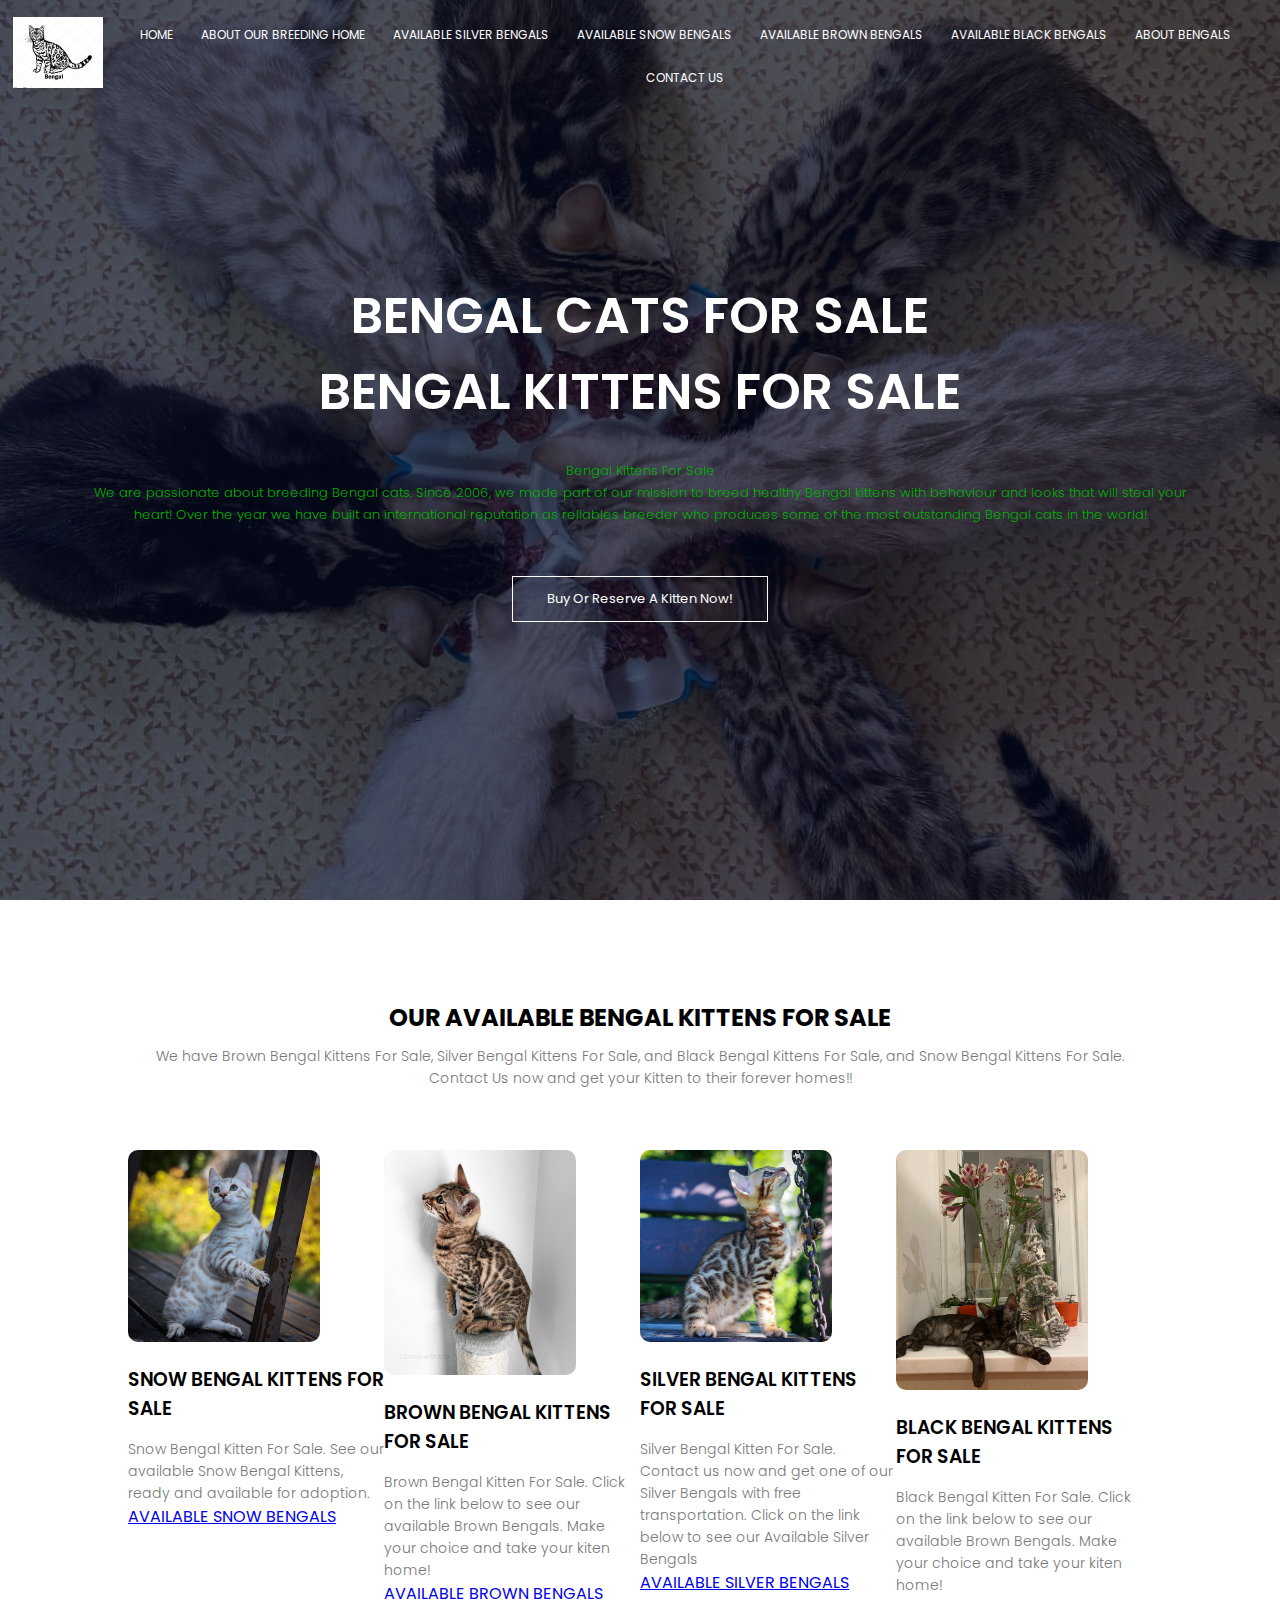
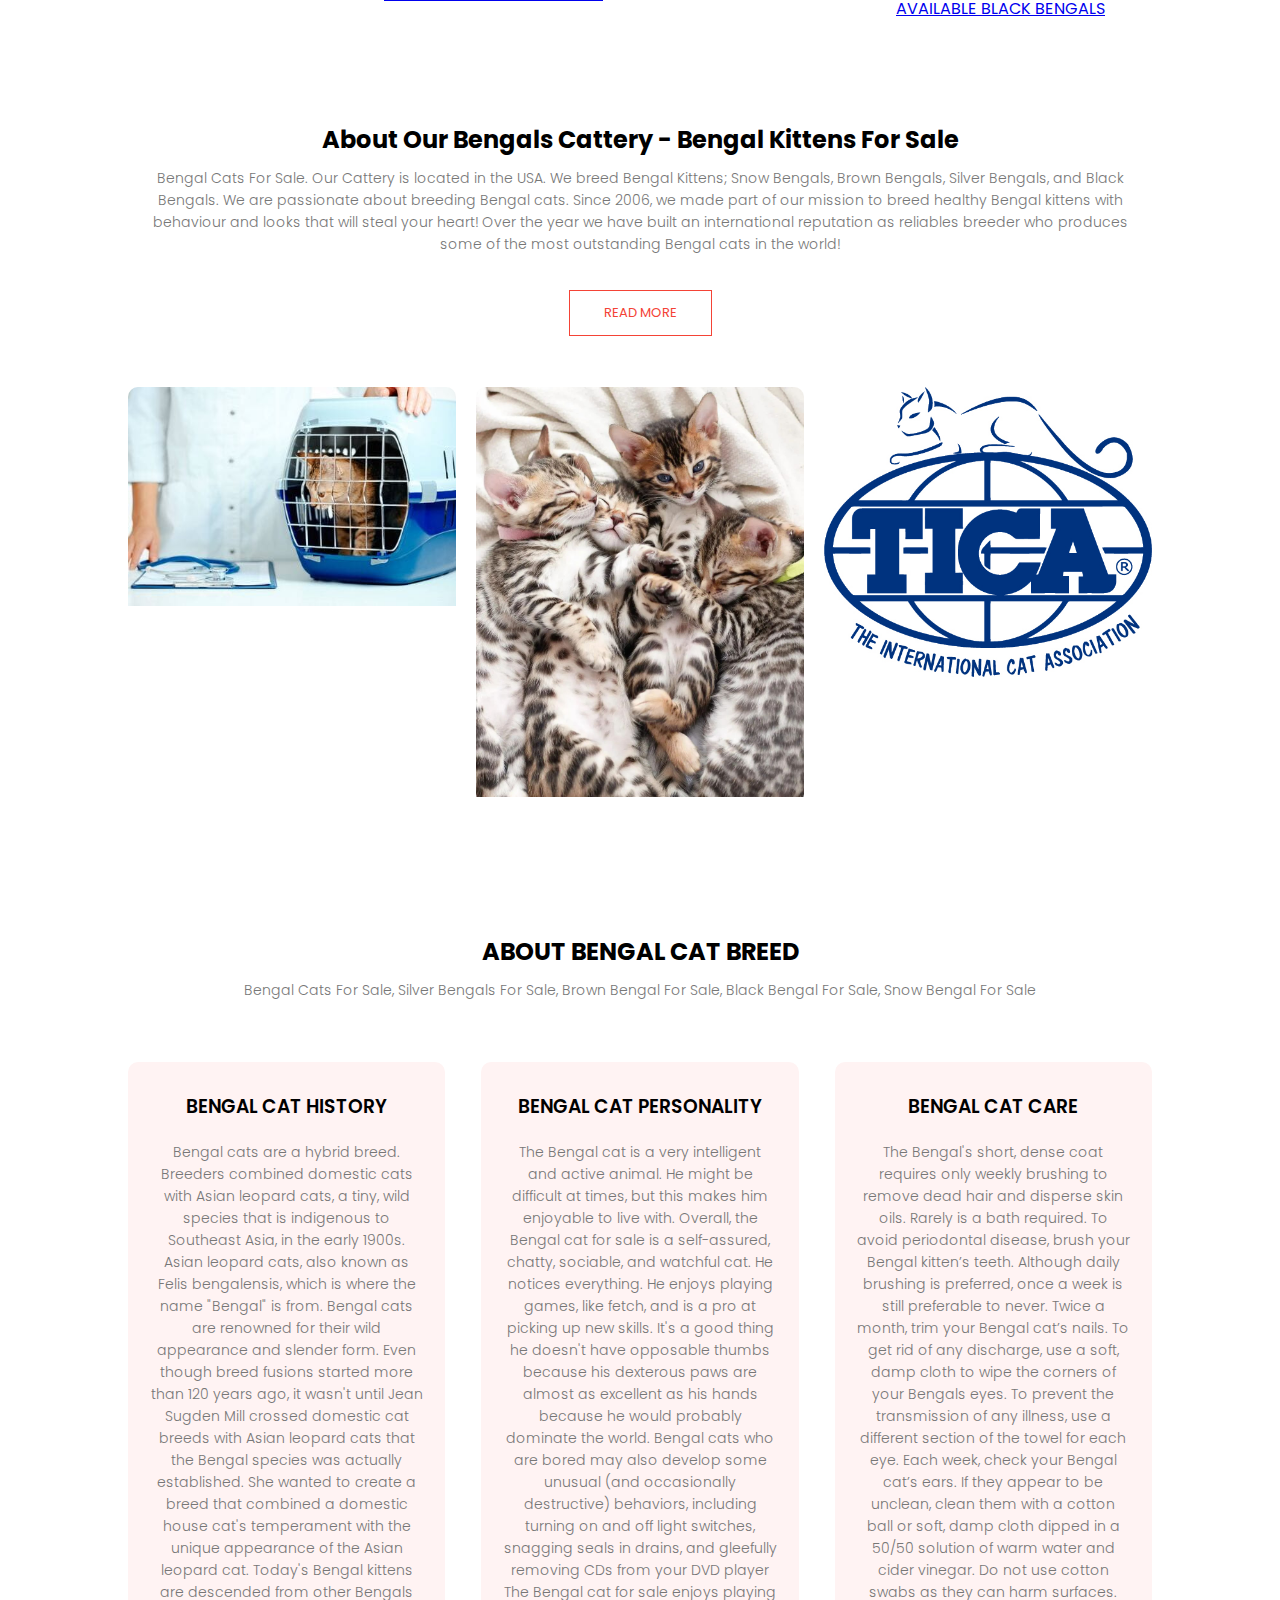
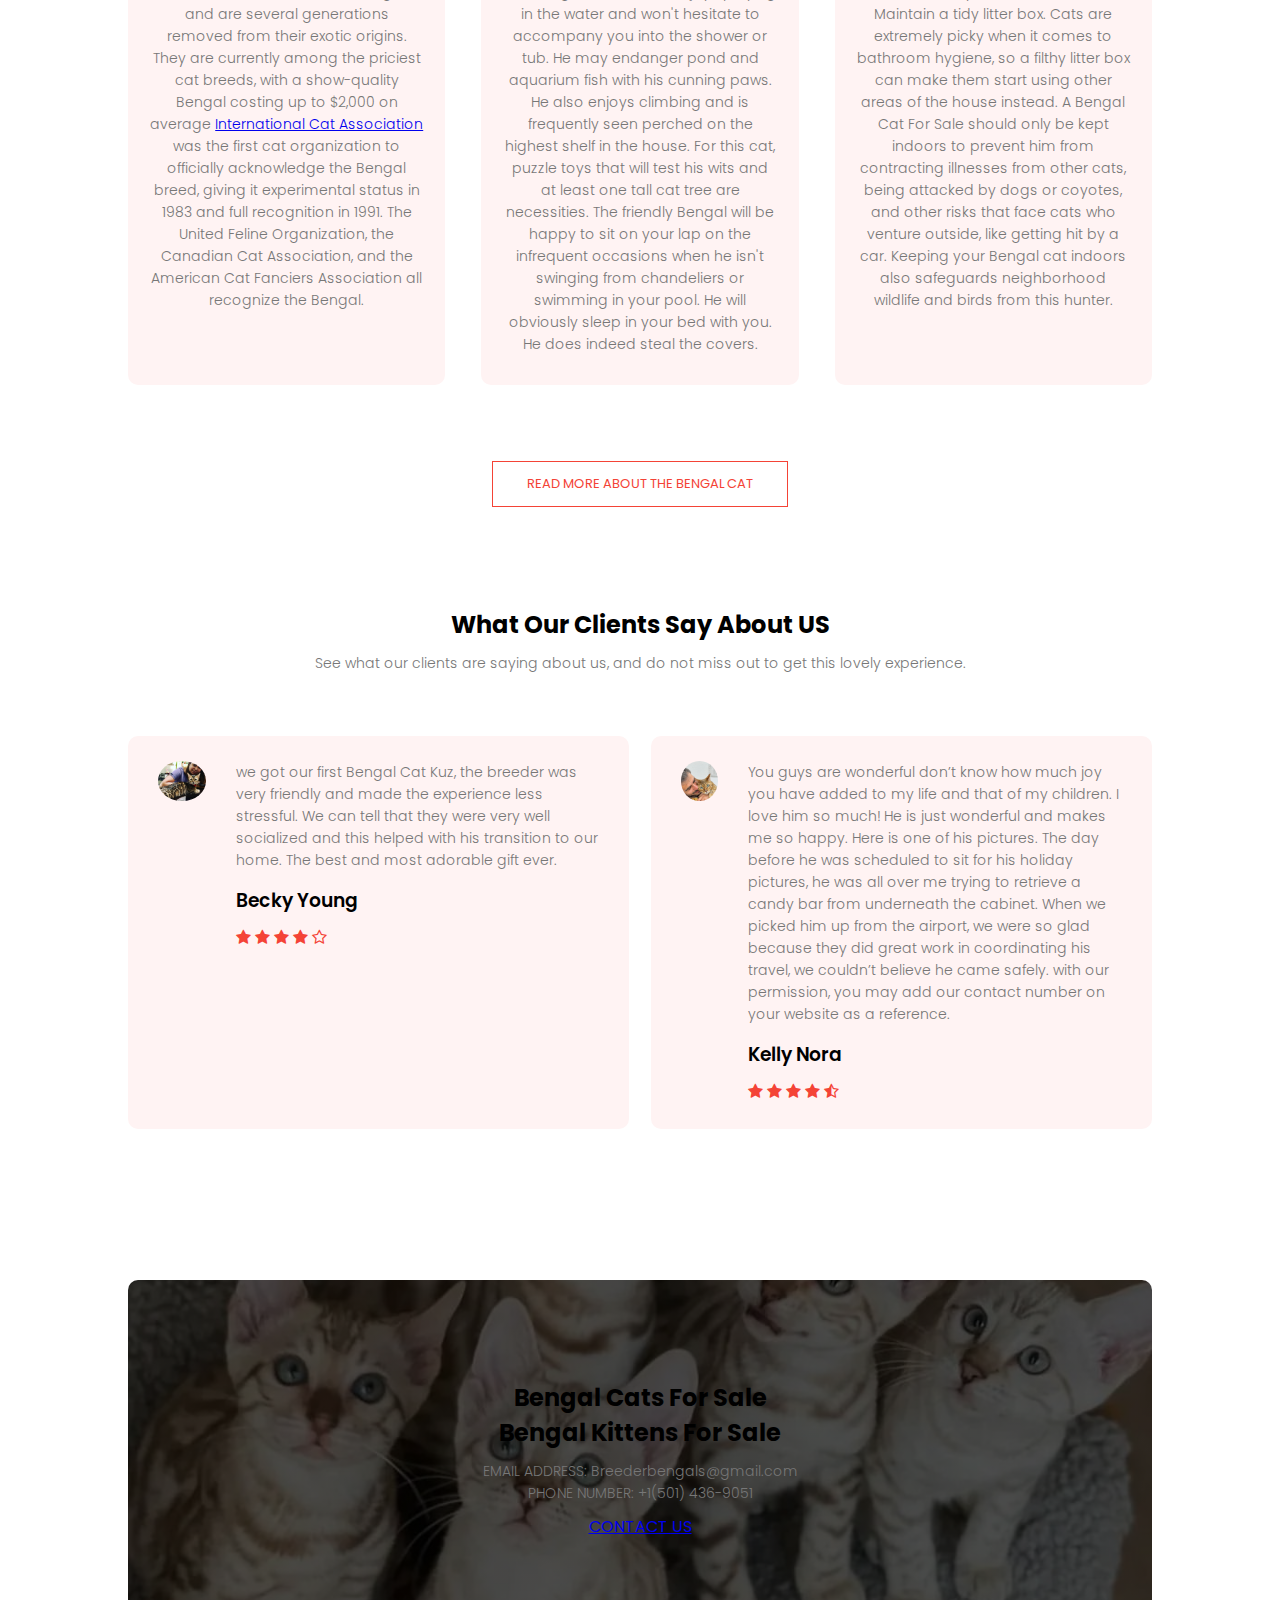
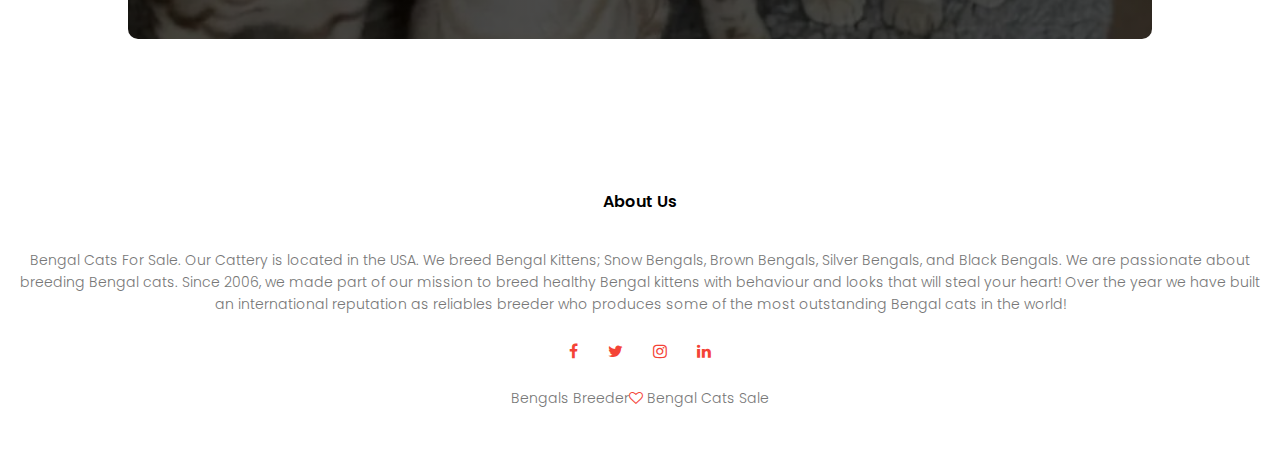
==== index.html @ 29f2df43 "Add files via upload" ====
<!DOCTYPE html>
<html lang="en">
<head>
<meta name="viewport" content="width=device-width, initial-scale=1.0">
<title>Bengal Cats For Sale</title>
<meta name="description" content="We breed different types of Bengal cats and we also give them out for adoption too. We are a licensed cattery of TICA, CFA, and BENGAL CAT ASSOCIATION(BCA).">
<meta name="Keywords" content="bengals, bengal cat, bengal cats, bay of bengal, bengal cat for sale, bengal cat price, bengal kittens for sale, bengal cats for sale, bengal kitten, snow bengal cat, bengal cat size, white bengal tiger, silver bengal cat, bengal tigers, bengal house cat, rose bengal, snow bengal, white bengal cat, bengal cat cats, bengal cat hypoallergenic cats, are bengal cats good house pets, bengal tabby mix bengal cats, bengal cats for sale, are bengal cats good house pets, are bengal cats hypoallergenic, bengal cats for adoption, bengal cats for sale near me, how much are bengal cats, how big do bengal cats get, bengal cats for sale in ohio, full grown bengal cats, buy bengal cats, buying bengal cats, bengal cats for sale mn, bengal cats as pets, bengal cats for sale in florida, pictures of bengal cats, bengal cats for sale in texas, bengal cats for sale in pa, bengal cats for sale in michigan, do bengal cats shed, bengal cats for sale indiana, blue bengal cats, bengal cats for sale ny, how long do bengal cats live, how much do bengal cats cost, mini bengal cats, bengal cats for sale in iowa, bengal cats near me, prices of bengal cats, bengal cats for sale in ga, bengal cats for sale wi, images of bengal cats, bengal cats for sale in ky, bengal cats for sale in missouri, bengal cats for sale in va, domestic bengal cats, bengal cats price, types of bengal cats, snow bengal cats, bengal cats for sale in tn, price of bengal cats, bengal cats size, bengal cats for sale in illinois, half bengal cats, bengal cats for sale california, charcoal bengal cats, show me pictures of bengal cats, bengal cats for adoption in texas, bengal cats for adoption near me, bengal cats for sale nj,bengal cats for sale in ct, bengal cats for sale ma, are bengal cats good pets, bengal cats for sale in oklahoma, purebred bengal cats, male bengal cats, bengal cats personality, bengal cats for sale oregon, snow leopard bengal cats, about bengal cats, names for bengal cats, pics of bengal cats, hypoallergenic bengal cats, what do bengal cats eat, why do bengal cats bite, how big are bengal cats, are bengal cats mean, bengal cats images, teacup bengal cats, bengal cats hypoallergenic, bengal cats for sale wisconsin, bengal cats for sale arizona, bengal cats for sale in louisiana, bengal cats for sale san diego,
bengal cats for sale pa, bengal cats and dogs, bengal cats and allergies, bengal cats for sale in md, best toys for bengal cats, bengal cats for sale in arkansas, where do bengal cats come from, bengal cats for sale alabama, how much do bengal cats weigh, snow lynx bengal cats, photos of bengal cats, domesticated bengal cats for sale, bengal cats for sale in sc, how expensive are bengal cats, bengal cats for sale ohio, wild bengal cats, where are bengal cats from, toys for bengal cats, dallas bengal cats, when do bengal cats stop growing, marble bengal cats for sale, part bengal cats, exotic bengal cats, rescue bengal cats, miniature bengal cats, rescued bengal cats,bengal cats for sale seattle, bengal cats cost, pet bengal cats, bengal cats for sale in nc, youtube bengal cats, you tube bengal cats, are bengal cats legal, bengal cats for sale colorado, bengal cats for sale in maryland, baby bengal cats, do bengal cats like water, are bengal cats affectionate, bengal cats for sale illinois, lifespan of bengal cats, snow marble bengal cats, bengal cats' images, golden bengal cats, best food for bengal cats, do bengal cats get along with other cats, bengal cats for sale nh, bengal cats with dogs, do bengal cats make good pets, what to feed bengal cats, hypoallergenic bengal cats for sale, are bengal cats dangerous, size of bengal cats, black bengal cats, rosetted bengal cats, are bengal cats aggressive, snow bengal cats for sale, bengal cats 101, breeding bengal cats, bengal cats for sale in nebraska, what are bengal cats mixed with, bengal cats rochester ny, huge bengal cats, best dry food for bengal cats, bengal cats chicago, how to breed bengal cats, bengal cats for sale in nj, what are bengal cats, cheap bengal cats for sale, bengal cats for sale washington state, sbt bengal cats, information on bengal cats, bengal cats full grown, do bengal cats get along with dogs, big bengal cats, san diego bengal cats, hybrid bengal cats,silver bengal cats, bengal cats for sale florida, bengal cats for sale indianapolis, 
silver spotted bengal cats, bengal cats for sale buffalo ny, bengal cats for sale pittsburgh pa, adult bengal cats, how much are bengal cats for sale, bengal cats for sale in chicago illinois, grey bengal cats, different types of bengal cats, what to know about bengal cats, how to train bengal cats, free bengal cats, snowy bengal cats, prices for bengal cats, traits of bengal cats, funny bengal cats, all about bengal cats, pictures of bengal cats and kittens, bengal cats for sale in san antonio, f1 bengal cats, gold bengal cats, reddit bengal cats, snow spotted bengal cats, bengal cats for sale texas, retired bengal cats for sale, colours of bengal cats, bengal cats colorado springs, bengal cats for sale in kentucky, bengal cats for sale in maine, bengal cats portland, silver bengal cats for sale, colors of bengal cats, bengal cats for sale in ri, american bengal cats, bengal cats and kittens, snow white bengal cats, craigslist bengal cats for sale, how big do bengal cats get in inches, how big can bengal cats get, domestic bengal cats for sale, bengal cats for sale in minnesota, what are bengal cats like, bengal cats and kittens for sale, bengal cats houston, things to know about bengal cats, are bengal cats legal in california, white bengal cats, cheap bengal cats bengal kitten, silver bengal kitten for sale, bengal kitten price, siamese bengal kitten, snow bengal kitten, white bengal kitten, white bengal kitten for sale, bengal kitten for sale, buy bengal kitten, silver bengal kitten, adopt a bengal kitten, bengal kitten breeders, marble bengal kitten, bengal kitten rescue, bengal kitten prices, baby bengal kitten, bengal kitten adoption, grey bengal kitten, bengal kitten names, how much is a bengal kitten, cheap bengal kitten, snow bengal kitten price, snow bengal kitten prices, orange bengal kitten, cute bengal kitten, domestic bengal kitten, bengal kitten cost, blue bengal kitten, where to get a bengal kitten, bengal kitten personality, melanistic bengal kitten, what is a bengal kitten, purebred bengal kitten, half bengal kitten, snow leopard bengal kitten, rescue bengal kitten, raising a bengal kitten, buying a bengal kitten, adopt bengal kitten, bengal kitten care, snow bengal kitten for sale, where can i get a bengal kitten, baby bengal kitten for sale, bengal kitten temperament, female bengal kitten, buy a bengal kitten, snow lynx bengal kitten, where can i buy a bengal kitten, bengal kitten prices usa, bengal kitten behavior,snow spotted bengal kitten, f1 bengal kitten for sale, bengal kitten for sale near me, male bengal kitten, bengal kitten pictures, how much does a bengal kitten cost, silver spotted bengal kitten, snow mink bengal kitten, bengal kitten food, black bengal kitten, bengal kitten size, seal lynx point bengal kitten, female bengal kitten names, bengal kitten craigslist, bengal kitten buy, bengal kitten for adoption, f3 bengal kitten for sale, the bengal kitten list, miniature bengal kitten, rosetted bengal kitten for sale, 3 month old bengal kitten, snow white bengal kitten, how to take care of a bengal kitten, f3 bengal kitten, black bengal kitten for sale, bengal kitten names female, white snow bengal kitten, female bengal kitten for sale, boy bengal kitten names, exotic bengal kitten, brown spotted bengal kitten, what to look for when buying a bengal kitten, bengal kitten weight chart, where can i find a bengal kitten, adopting a bengal kitten, purchase bengal kitten, snow marble bengal kitten, average price of a bengal kitten, brown bengal kitten, 10 week old bengal kitten, where to buy a bengal kitten, silver bengal kitten price, 4 month old bengal kitten, tiny bengal kitten, my new bengal kitten, bengal kitten info, striped bengal kitten, golden bengal kitten, ginger bengal kitten, blue eyed bengal kitten">
<meta name="author" content="">
<meta name="twitter:card" content="Bengal Kitten, Bengals For Sale, Bengal Kittens For Sale" />
<meta name="twitter:site" content="@russianbluebell" />
<meta name="twitter:creator" content="@russianbluebell" />
<meta property="og:url" content="https://bengalkittensbreeder.com/blog.html" />
<meta property="og:title" content="Bengal, Bengal Cat For Sale, Bengal Kiitens For Sale" />
<meta property="og:description" content="We nurture, hand-raise, and breed Hyacinth Macaw, Spix Macaw, And Black Palm Cockatoo Birds. The same love and respect that we show our chicks and adult adopted birds also extends to our breeding birds. All of our birds are given roomy, spotless habitat, nutrient-rich food, and unceasing love and care from our highly skilled team. Our chicks are hand-reared, which means we spend a lot of time with them during their whole feeding and socialization process, from hatching through weaning and beyond. We make sure that each bird receives enough socialization so that they can succeed as feathered friends." />
<meta property="og:image" content="https://Orientalshorthaircattery.com/images/dp1.jpeg" />
 <meta name="ahrefs-site-verification" content="a6ba1bad15cf3f81911a272e71e80549bcabb0c8a43a5be194d7c94490a5de06">
<link rel="canonical" href="https://bengalkittensbreeder.com/">
 <meta charset="utf-8">

<link rel="shortcut icon" type="image/png" href="images/Favicon.jpeg">
<link rel="stylesheet" href="style.css">
<link href="https://fonts.googleapis.com/css?family=Poppins:100,200,300,400,600,700&display=swap" rel="stylesheet">
<link rel="stylesheet" href="https://stackpath.bootstrapcdn.com/font-awesome/4.7.0/css/font-awesome.min.css"> 
</head>
<body>
    <section class="header">
        
        <nav>
            <a href="index.html"><img src="images/SmallIcon.jpeg" alt="Bengal Kittens For Sale"></a>
            <div class="nav-links" id="navLinks">  
                <i class="fa fa-close" onclick="hideMenu()"></i>
                <ul>
                    <li><a href="index.html">HOME</a></li>
                    <li><a href="about.html">ABOUT OUR BREEDING HOME</a></li>
                    <li><a href="course.html">AVAILABLE SILVER BENGALS</a></li>
                    <li><a href="course -3.html">AVAILABLE SNOW BENGALS</a></li>
                    <li><a href="course -1.html">AVAILABLE BROWN BENGALS</a></li>
                    <li><a href="course -2.html">AVAILABLE BLACK BENGALS</a></li>
                    <li><a href="blog.html">ABOUT BENGALS</a></li>
                    <li><a href="contact.html">CONTACT US</a></li>
                </ul>
            </div>
            <i class="fa fa-bars" onclick="showMenu()"></i>
        </nav>
        
        <div class="text-box">
            <h1>BENGAL CATS FOR SALE <br> BENGAL KITTENS FOR SALE</h1>
            <p>Bengal Kittens For Sale<br>We are passionate about breeding Bengal cats. Since 2006, we made part of our mission to breed healthy Bengal kittens with behaviour and looks that will steal your heart! Over the year we have built an international reputation as reliables breeder who produces some of the most outstanding Bengal cats in the world!</p>
            <a href="contact.html" class="hero-btn">Buy Or Reserve A Kitten Now!</a>
        </div>
    </section>
    
<!---------- Facilities ---------->
    
<section class="facility">
    <h2>OUR AVAILABLE BENGAL KITTENS FOR SALE</h2>
    <p>We have Brown Bengal Kittens For Sale, Silver Bengal Kittens For Sale, and Black Bengal Kittens For Sale, and Snow Bengal Kittens For Sale. Contact Us now and get your Kitten to their forever homes!!</p>
        <div class="row">
            <div class="facility-col">
                <img src="images/Sassy-Snow.jpeg" alt="Snow Bengal Cat For Sale">
                <h3>SNOW BENGAL KITTENS FOR SALE</h3>
                <p>Snow Bengal Kitten For Sale. See our available Snow Bengal Kittens, ready and available for adoption. </p>
                <a href="course.html" "hero-btn">AVAILABLE SNOW BENGALS</a>
            </div>
            <div class="facility-col">
                <img src="images/Erica-Brown.jpeg" alt="Brown Bengal Cat For Sale">
                <h3>BROWN BENGAL KITTENS FOR SALE</h3>
                <p>Brown Bengal Kitten For Sale. Click on the link below to see our available Brown Bengals. Make your choice and take your kiten home!</p>
                <a href="course -1.html" "hero-btn">AVAILABLE BROWN BENGALS</a>
            </div>
            <div class="facility-col">
                <img src="images/Bridget-Silver.jpeg" alt="Silver Bengal Cat For Sale">
                <h3>SILVER BENGAL KITTENS FOR SALE</h3>
                <p>Silver Bengal Kitten For Sale. Contact us now and get one of our Silver Bengals with free transportation. Click on the link below to see our Available Silver Bengals</p>
                <a href="course -2.html" "hero-btn">AVAILABLE SILVER BENGALS</a>
            </div>
            <div class="facility-col">
                <img src="images/Willow-black.jpeg" alt="Black Bengal Cat For Sale">
                <h3>BLACK BENGAL KITTENS FOR SALE</h3>
                <p>Black Bengal Kitten For Sale. Click on the link below to see our available Brown Bengals. Make your choice and take your kiten home!</p>
                <a href="course -1.html" "hero-btn">AVAILABLE BLACK BENGALS</a>
            </div>
        </div>
</section>


    
<!---------- campus ---------->
    
    <section class="campus">
        <h2>About Our Bengals Cattery - Bengal Kittens For Sale</h2>
        <p>Bengal Cats For Sale. Our Cattery is located in the USA. We breed Bengal Kittens; Snow Bengals, Brown Bengals, Silver Bengals, and Black Bengals. We are passionate about breeding Bengal cats. Since 2006, we made part of our mission to breed healthy Bengal kittens with behaviour and looks that will steal your heart! Over the year we have built an international reputation as reliables breeder who produces some of the most outstanding Bengal cats in the world!</p>
        <br> <a href="about.html" class="hero-btn red-btn">READ MORE</a>
        <div class="row">
                <div class="campus-col">
                    <img src="images/transportation.jpeg" alt="Snow Bengal Cat For Sale">
                    <div class="layer">
                        <h3>WE OFFER TRANSPORTAION SERVICES</h3>
                    </div>
                </div>
                <div class="campus-col">
                    <img src="images/DP4.jpeg" alt="Bengal Cat For Sale">
                    <div class="layer">
                        <h3>BENGAL KITTENS FOR SALE!!</h3>
                    </div>
                </div>
                <div class="campus-col">
                    <img src="images/TICA1.jpg" alt="Silver Bengal Cat For Sale">
                    <div class="layer">
                        <h3><A href="https://tica.org/"> WE ARE TICA REGISTERED!</A></h3>
                    </div>
                </div>
                
            </div>
    </section>
    
<!---------- course ----------->
    
<section class="course">
    <h2>ABOUT BENGAL CAT BREED</h2>
    <p>Bengal Cats For Sale, Silver Bengals For Sale, Brown Bengal For Sale, Black Bengal For Sale, Snow Bengal For Sale</p>
    <div class="row">
        <div class="course-col">
            <h3>BENGAL CAT HISTORY</h3>
                <p>Bengal cats are a hybrid breed. Breeders combined domestic cats with Asian leopard cats, a tiny, wild species that is indigenous to Southeast Asia, in the early 1900s. Asian leopard cats, also known as Felis bengalensis, which is where the name "Bengal" is from. Bengal cats are renowned for their wild appearance and slender form. Even though breed fusions started more than 120 years ago, 
                it wasn't until Jean Sugden Mill crossed domestic cat breeds with Asian leopard cats that the Bengal species was actually established. She wanted to create a breed that combined a domestic house cat's temperament with the unique appearance of the Asian leopard cat. Today's Bengal kittens are descended from other Bengals and are several generations removed from their exotic origins. They are currently among the priciest cat breeds, with a show-quality Bengal costing up to $2,000 on average
                <a href="https://tica.org/">International Cat Association</a> was the first cat organization to officially acknowledge the Bengal breed, giving it experimental status in 1983 and full recognition in 1991. The United Feline Organization, the Canadian Cat Association, and the American Cat Fanciers Association all recognize the Bengal.</p>
        </div>
        <div class="course-col">
            <h3>BENGAL CAT PERSONALITY</h3>
            <p>The Bengal cat is a very intelligent and active animal. He might be difficult at times, but this makes him enjoyable to live with. Overall, the Bengal cat for sale is a self-assured, chatty, sociable, and watchful cat. He notices everything. He enjoys playing games, like fetch, and is a pro at picking up new skills. It's a good thing he doesn't have opposable thumbs because his dexterous paws are almost as excellent as his hands because he would probably dominate the world. Bengal cats who are bored may also develop some unusual (and occasionally destructive) behaviors, including turning on and off light switches, snagging seals in drains, and gleefully removing CDs from your DVD player
                The Bengal cat for sale enjoys playing in the water and won't hesitate to accompany you into the shower or tub. He may endanger pond and aquarium fish with his cunning paws. He also enjoys climbing and is frequently seen perched on the highest shelf in the house. For this cat, puzzle toys that will test his wits and at least one tall cat tree are necessities.
The friendly Bengal will be happy to sit on your lap on the infrequent occasions when he isn't swinging from chandeliers or swimming in your pool. He will obviously sleep in your bed with you. He does indeed steal the covers.</p>
        </div>
        <div class="course-col">
            <h3>BENGAL CAT CARE</h3>
            <p>The Bengal's short, dense coat requires only weekly brushing to remove dead hair and disperse skin oils. Rarely is a bath required.
To avoid periodontal disease, brush your Bengal kitten’s teeth. Although daily brushing is preferred, once a week is still preferable to never. Twice a month, trim your Bengal cat’s nails. To get rid of any discharge, use a soft, damp cloth to wipe the corners of your Bengals eyes. To prevent the transmission of any illness, use a different section of the towel for each eye. Each week, check your Bengal cat’s ears. If they appear to be unclean, clean them with a cotton ball or soft, damp cloth dipped in a 50/50 solution of warm water and cider vinegar. Do not use cotton swabs as they can harm surfaces.
Maintain a tidy litter box. Cats are extremely picky when it comes to bathroom hygiene, so a filthy litter box can make them start using other areas of the house instead.
A Bengal Cat For Sale should only be kept indoors to prevent him from contracting illnesses from other cats, being attacked by dogs or coyotes, and other risks that face cats who venture outside, like getting hit by a car. Keeping your Bengal cat indoors also safeguards neighborhood wildlife and birds from this hunter.</p>
        </div>
    </div>
    <br> <a href="blog.html" class="hero-btn red-btn">READ MORE ABOUT THE BENGAL CAT</a>
</section>
    
    
<!---------- testimonials ---------->
    
    <section class="testimonials">
        <h2>What Our Clients Say About US</h2>
        <p>See what our clients are saying about us, and do not miss out to get this lovely experience.</p>
            <div class="row">
                <div class="testimonial-col">
                    <img src="images/testimony.jpeg" alt="Bengal Cats For Sale">
                    <div> 
                        <p>we got our first Bengal Cat Kuz, the breeder was very friendly and made the experience less stressful. We can tell that they were very well socialized and this helped with his transition to our home. The best and most adorable gift ever.</p>
                        <h3>Becky Young</h3>
                        <i class="fa fa-star"></i>
                        <i class="fa fa-star"></i>
                        <i class="fa fa-star"></i>
                        <i class="fa fa-star"></i>
                        <i class="fa fa-star-o"></i>
                    </div>
                </div>
                <div class="testimonial-col">
                    <img src="images/testimony1.jpeg" alt="Bengal Kittens For Sale">
                    <div>
                        <p>You guys are wonderful don’t know how much joy you have added to my life and that of my children. I love him so much! He is just wonderful and makes me so happy. Here is one of his pictures. The day before he was scheduled to sit for his holiday pictures, he was all over me trying to retrieve a candy bar from underneath the cabinet. When we picked him up from the airport, we were so glad because they did great work in coordinating his travel, we couldn’t believe he came safely. with our permission, you may add our contact number on your website as a reference.</p>
                        <h3>Kelly Nora</h3>
                        <i class="fa fa-star"></i>
                        <i class="fa fa-star"></i>
                        <i class="fa fa-star"></i>
                        <i class="fa fa-star"></i>
                        <i class="fa fa-star-half-o"></i>
                    </div>
                </div>
                
            </div>
    </section>
    
<!------ Call To Action ------>

<section class="cta">
    
       <h2>Bengal Cats For Sale<br>Bengal Kittens For Sale</h2>
       <p>EMAIL ADDRESS: Breederbengals@gmail.com <br>PHONE NUMBER: +1(501) 436-9051</p>
        <a href="contact.html" "hero-btn">CONTACT US</a>
    
</section>    
 
<!-------- footer ---------->

<section class="footer">
    <h4>About Us</h4>
    <p>Bengal Cats For Sale. Our Cattery is located in the USA. We breed Bengal Kittens; Snow Bengals, Brown Bengals, Silver Bengals, and Black Bengals. We are passionate about breeding Bengal cats. Since 2006, we made part of our mission to breed healthy Bengal kittens with behaviour and looks that will steal your heart! Over the year we have built an international reputation as reliables breeder who produces some of the most outstanding Bengal cats in the world!</p>
    <div class="icons">
        <i class="fa fa-facebook"></i>
        <i class="fa fa-twitter"></i>
        <i class="fa fa-instagram"></i>
        <i class="fa fa-linkedin"></i>
    </div>
    <p>Bengals Breeder<i class="fa fa-heart-o"></i> Bengal Cats Sale</p>
    </section>
  
  
<!----JavaScript for toggle menu---->
<script>
    var navLinks = document.getElementById("navLinks");

    function showMenu() {
        navLinks.style.right = "0";
    }

    function hideMenu() {
        navLinks.style.right = "-200px";
    }
</script> 
    
</body>
</html>
---- style.css ----
*{
    margin: 0;
    padding: 0;
    font-family: 'Poppins', sans-serif;
}
.header{
    min-height: 100vh;
    width: 100%;
    background-image: linear-gradient(rgba(4,9,30,0.7),rgba(4,9,30,0.7)),url(images/MainDP.jpeg);
    background-position: center;
    background-size: cover;
    position: relative;
    overflow: hidden;
}

nav{
    display: flex;
    padding: 1% 1%;
    justify-content: space-between;
    align-items: center;
}
nav img{
    width: 90px;
}
.nav-links{
    flex: 1;
    text-align: center;
}
.nav-links ul li{
    list-style: none;
    display: inline-block;
    padding: 8px 12px;
    position: relative;
}
.nav-links ul li a{
    color: #fff;
    text-decoration: none;
    font-size: 12px;
}
.nav-links ul li::after{
    content: '';
    width: 0%;
    height: 2px;
    background: #f44336;
    display: block;
    margin: auto;
    transition: .5s;    
}
.nav-links ul li:hover::after{
    width: 100%;
}
nav .fa{
    display: none;
}

.text-box{
    width: 90%;
    color: #fff;
    position: absolute;
    top: 50%;
    left: 50%;
    transform: translate(-50%, -50%);
    text-align: center;
}
.text-box h1{
    font-size: 50px;
}
.text-box p{
    margin: 20px 0 40px;
    font-size: 13px;
    color: rgb(2, 177, 2);
}
.hero-btn {
    display: inline-block;
    text-decoration: none;
    color: #fff;
    border: 1px solid #fff;
    padding: 12px 34px;
    font-size: 13px;
    background: transparent;
    position: relative;
    cursor: pointer;
    transition: 1s;
}

.hero-btn:hover{
    border: 1px solid #f44336;
    background: #f44336;
}


@media(max-width: 700px)
{
   .nav-links ul li
    {
        display: block;
    }
    .nav-links
    {
        position: fixed;
        background: #f44336;
        height: 100vh;
        width: 200px;
        top: 0;
        right: -200px;
        text-align: center;
        z-index: 2;
        transition: 0.5s;
    }
    .nav-links ul{
        padding: 30px;
    }
    nav .fa{
        display: block;
        color: #fff;
        margin: 10px;
        font-size: 22px;
        cursor: pointer; 
    }
    .text-box h1{
        font-size: 20px;
    }
}

/*---------- course --------*/

.course{
    width: 80%;
    margin: auto;
    text-align: center;
    padding-top: 100px;
}
h1{
    font-size: 36px;
    font-weight: 600;
}
p{
    color: #777;
    font-size: 14px;
    font-weight: 300;
    line-height: 22px;
    padding: 10px;
}
.row{
    margin-top: 5%;
    display: flex;
    justify-content: space-between;  
}
  
.course-col{
    flex-basis: 31%;
    background: #fff3f3;
    border-radius: 10px;
    margin-bottom: 5%;
    padding: 20px 12px;
    box-sizing: border-box;
    transition: .5s;
}
h3{
    text-align: center;
    font-weight: 600;
    margin: 10px 0;
}
.course-col:hover{
    box-shadow: 0 0 20px 0px rgba(0, 0, 0, 0.2);
}

@media (max-width:700px){
    .row{
        flex-direction: column;
    }
} 

/*---------------- campus ----------------*/

.campus{
    width: 80%;
    margin: auto;
    text-align: center;
    padding-top: 50px;
}
.campus-col{
    flex-basis: 32%;
    border-radius: 10px;
    margin-bottom: 30px;
    position: relative;
    overflow: hidden;
}
.campus-col img{
    width: 100%;
}

.layer{
    background: transparent;
    height: 100%;
    width: 100%;
    top: 0;
    left: 0;
    position: absolute;
    transition: .5s;
}
.layer:hover{
    background: rgba(226, 0, 0, 0.7);
}
.layer h3{
    width: 100%;
    font-weight: 500;
    color: #fff;
    font-size: 26px;
    bottom: 0;
    left: 50%;
    transform: translateX(-50%);
    position: absolute;
    opacity: 0;
    transition: .5s;
}
.layer:hover h3{
    bottom: 49%;
    opacity: 1;
}

/*-------------- Facilities ----------------*/

.facility{
    width: 80%;
    margin: auto;
    text-align: center;
    padding-top: 100px;
}
.facility-col{
    flex-basis: 31%;
    border-radius: 10px;
    margin-bottom: 5%;
    text-align: left;
}
.facility-col img{
    width: 75%;
    border-radius: 10px;
}
.facility-col p{
    padding: 0;
}
.facility-col h3{
    margin-top: 16px;
    margin-bottom: 15px;
    text-align: left;
}

/*---------------- testimonials ------------------*/

.testimonials{
    width: 80%;
    margin: auto;
    padding-top: 100px;
    text-align: center;
}

.testimonial-col{
    flex-basis: 44%;
    border-radius: 10px;
    margin-bottom: 5%;
    text-align: left;
    background: #fff3f3;
    padding: 25px;
    cursor: pointer;
    display: flex;
}
.testimonial-col img{
    height: 40px;
    margin-left: 5px;
    margin-right: 30px;
    border-radius: 50%;
}
.testimonial-col p{
    padding: 0;
}
.testimonial-col h3{
    margin-top: 15px;
    text-align: left;
}
.testimonial-col .fa{
    color: #f44336;
}

@media(max-width:700px){
    .testimonial-col img{
        margin-left: 0px;
        margin-right: 15px;
    }
}

/*-------- Call To Action ----------*/


.cta{
    margin: 100px auto;
    width: 80%;
    background-image: linear-gradient(rgba(0,0,0,0.7),rgba(0,0,0,0.7)),url(images/DP1.jpeg);
    background-position: center;
    background-size: cover;
    border-radius: 10px;
    text-align: center;
    padding: 100px 0;
}
.cta h1{
    color: #fff;
    margin-bottom: 40px; 
    padding: 0; 
}

@media(max-width:700px){
    .cta h1{
        font-size: 24px;
    }
}

/*--------------Footer---------------*/

.footer{
    width: 100%;
    text-align: center;
    padding: 30px 0;
}
.footer h4{
    margin-bottom: 25px;
    margin-top: 20px;
    font-weight: 600;
}

.icons .fa{
    color: #f44336;
    margin: 0 13px;
    cursor: pointer;
    padding: 18px 0;
}
.fa-heart-o{
    color: #f44336;
}


/*--------------- About Us Page --------------*/


.sub-header{
    height: 50vh;
    width: 100%;
    background-image: linear-gradient(rgba(4,9,30,0.7),rgba(4,9,30,0.7)),url(images/downpd.jpeg);
    background-position: center;
    background-size: cover;
    text-align: center;
    color: #fff;
}
.sub-header h1{
    margin-top: 100px;
}
.about-us{
    width: 80%;
    margin: auto;
    padding-top: 80px;
    padding-bottom: 50px;
}

.about-col{
    flex-basis: 48%;
    padding: 30px 2px;
}
.about-col h1{
    padding-top: 0;
}
.about-col p{
    padding: 15px 0 25px;
}

.hero-btn.red-btn{
    border: 1px solid #f44336;
    background: transparent;
    color: #f44336;
}
.hero-btn.red-btn:hover{
    border: 1px solid #f44336;
    background: #f44336;
    color: #fff;
}
.hero-btn.red-btn::after{
    background: #f44336;
}
.hero-btn.red-btn::before{
    background: #f44336;
}
.content-image{
    flex-basis: 50%;
}
.about-col img{
    width: 100%;
}

/*---------- Blog Page -------------*/

.blog-content{
    width: 80%;
    margin: auto;
    padding: 60px 0;
}
.blog-left{
    flex-basis: 65%;
}
.blog-right{
    flex-basis: 32%;
}
.blog-left img{
    width: 100%;
}
.blog-left h2{
    color: #222;
    font-weight: 600;
    margin: 30px 0;
}
.blog-left p{
    color: #999;
    padding: 0;
}

.blog-right h3{
    background: #f44336;
    color: #fff;
    padding: 7px 0;
    font-size: 16px;
    margin-bottom: 20px;
}
.blog-right div{
    display: flex;
    align-items: center;
    justify-content: space-between;
    color: #555;
    padding: 8px;
    box-sizing: border-box;
}

.comment-box{
    border: 1px solid #ccc;
    margin: 50px 0;
    padding: 10px 20px;
}

.comment-box h3{
    text-align: left;
}
.comment-form input, .comment-form textarea{
    width: 100%;
    padding: 10px;
    margin: 15px 0;
    box-sizing: border-box;
    border: none;
    outline: none;
    background: #f0f0f0;
}
.comment-form button{
    margin: 10px 0;
}


@media (max-width:700px){
    .sub-header h1{
        font-size: 24px;
    }
} 


/*------- Contact Us Page ------------*/

.location{
    width: 80%;
    margin: auto;
    padding: 80px 0;
}
.location iframe{
    width: 100%;
}

.contact-us{
    width: 80%;
    margin: auto;
}
.contact-col{
    flex-basis: 48%;
    margin-bottom: 30px;
}

.contact-col div{
    display: flex;
    align-items: center;
    margin-bottom: 40px;
}

.contact-col div .fa{
    font-size: 28px;
    color: #f44336;
    margin: 10px;
    margin-right: 30px;
}
    
.contact-col div p{
    padding: 0;
}
.contact-col div h5{
    font-size: 20px;
    margin-bottom: 5px;
    color: #555;
    font-weight: 400;
    
}
.contact-col input, .contact-col textarea{
    width: 100%;
    padding: 15px;
    margin-bottom: 17px;
    outline: none;
    border: 1px solid #ccc;
}

.footer-link{
    text-decoration: none;
    color: #777;
}
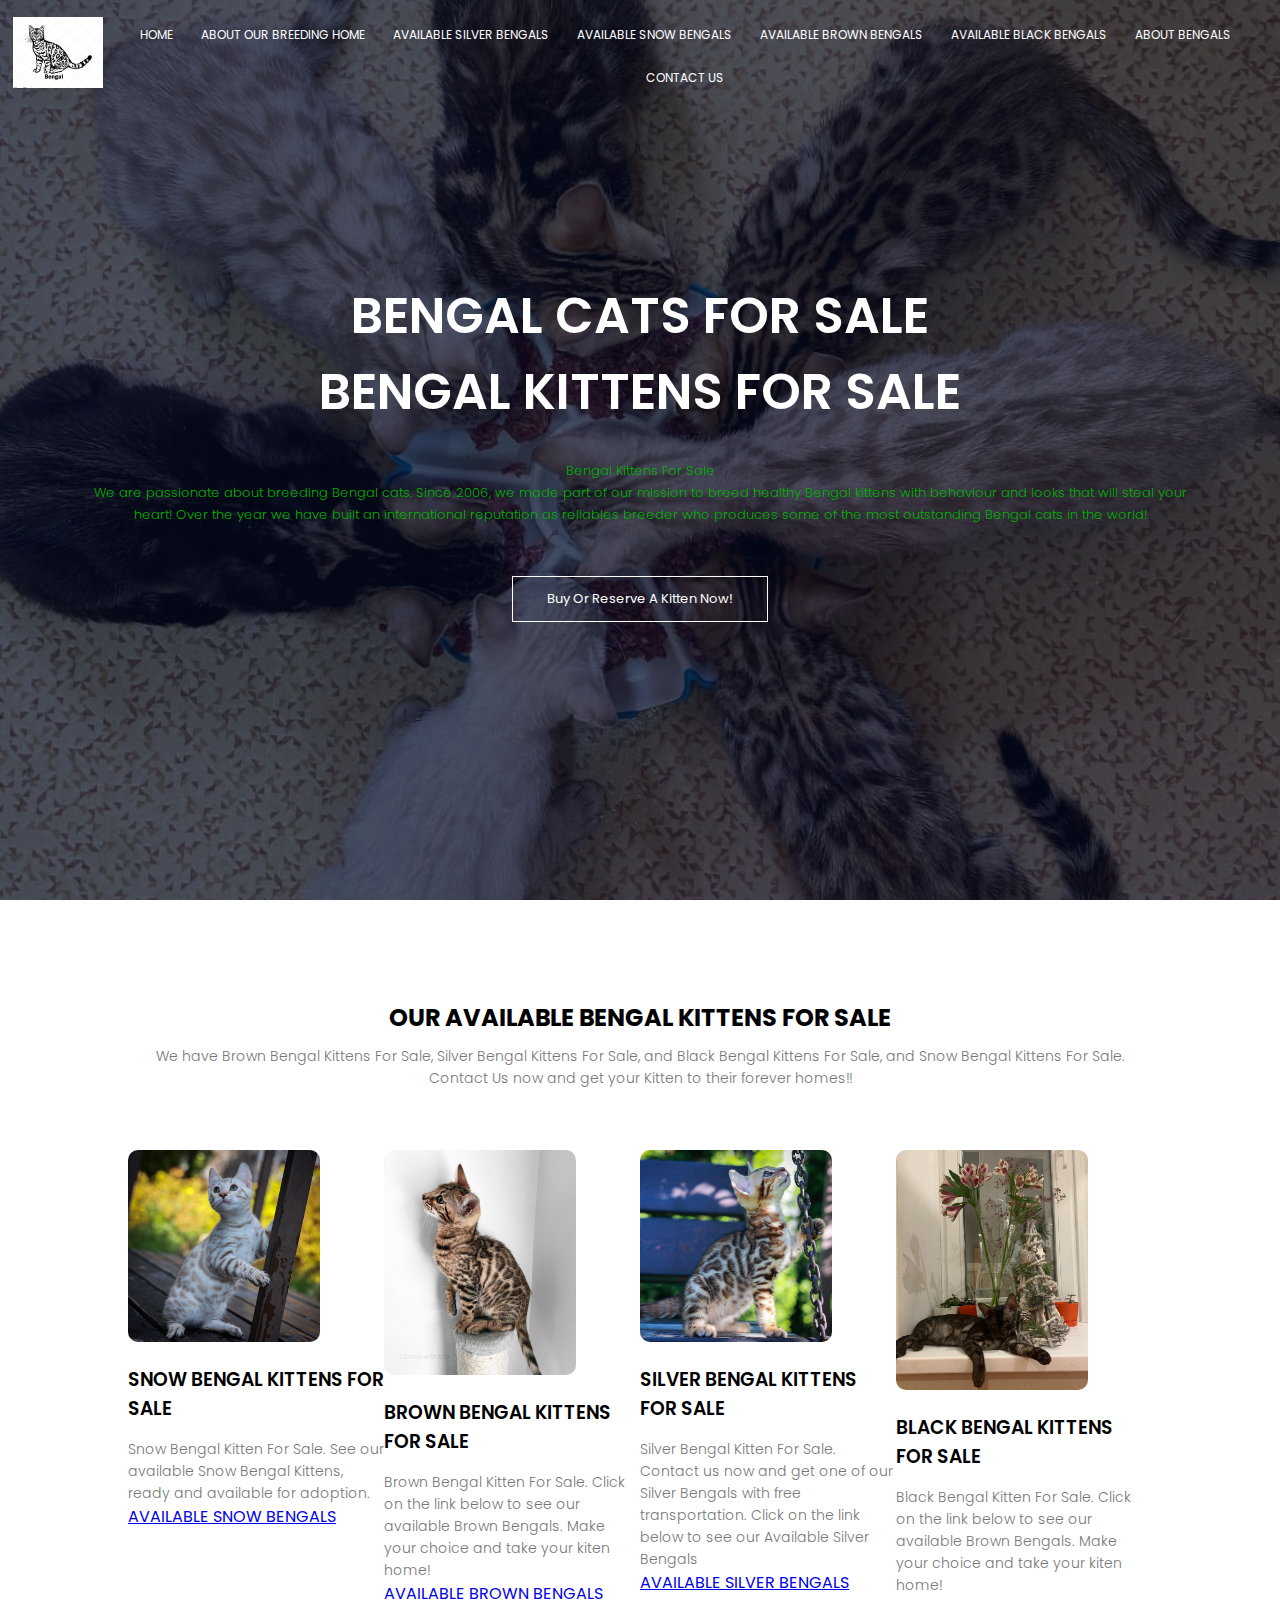
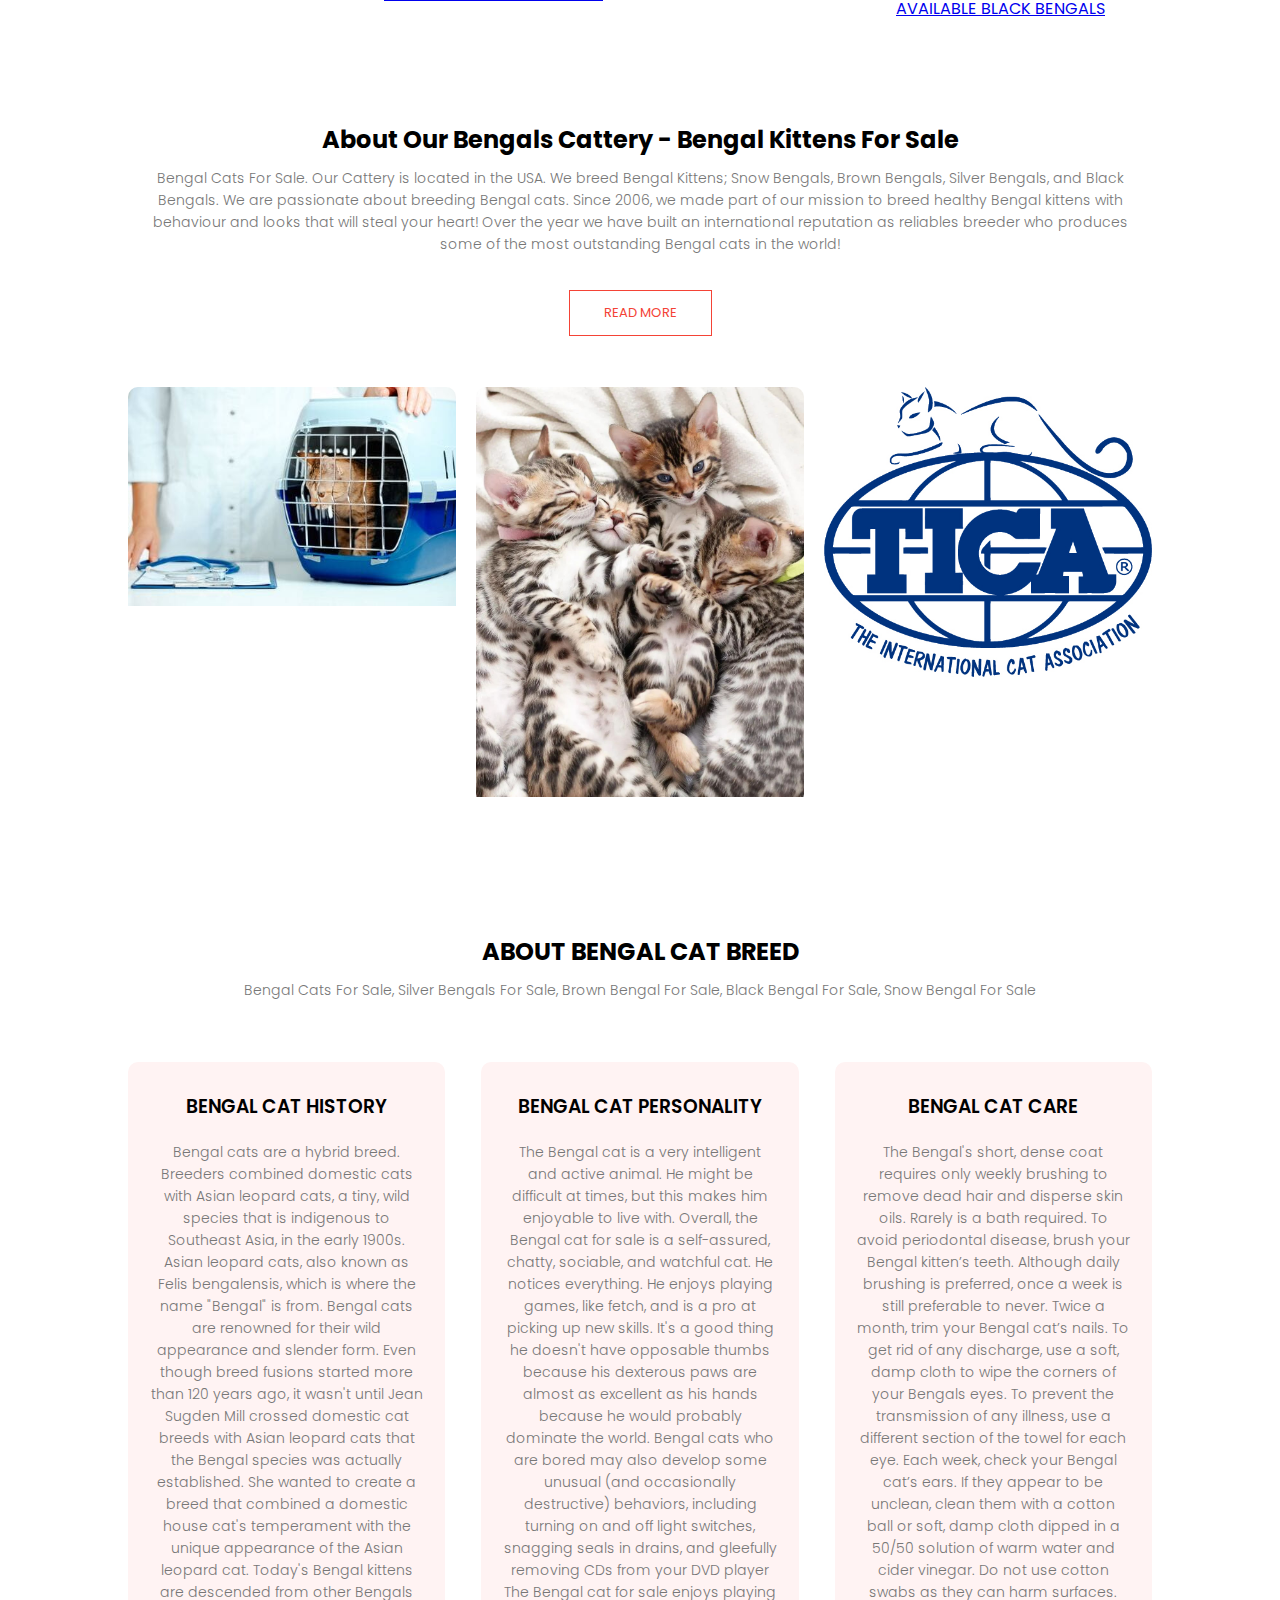
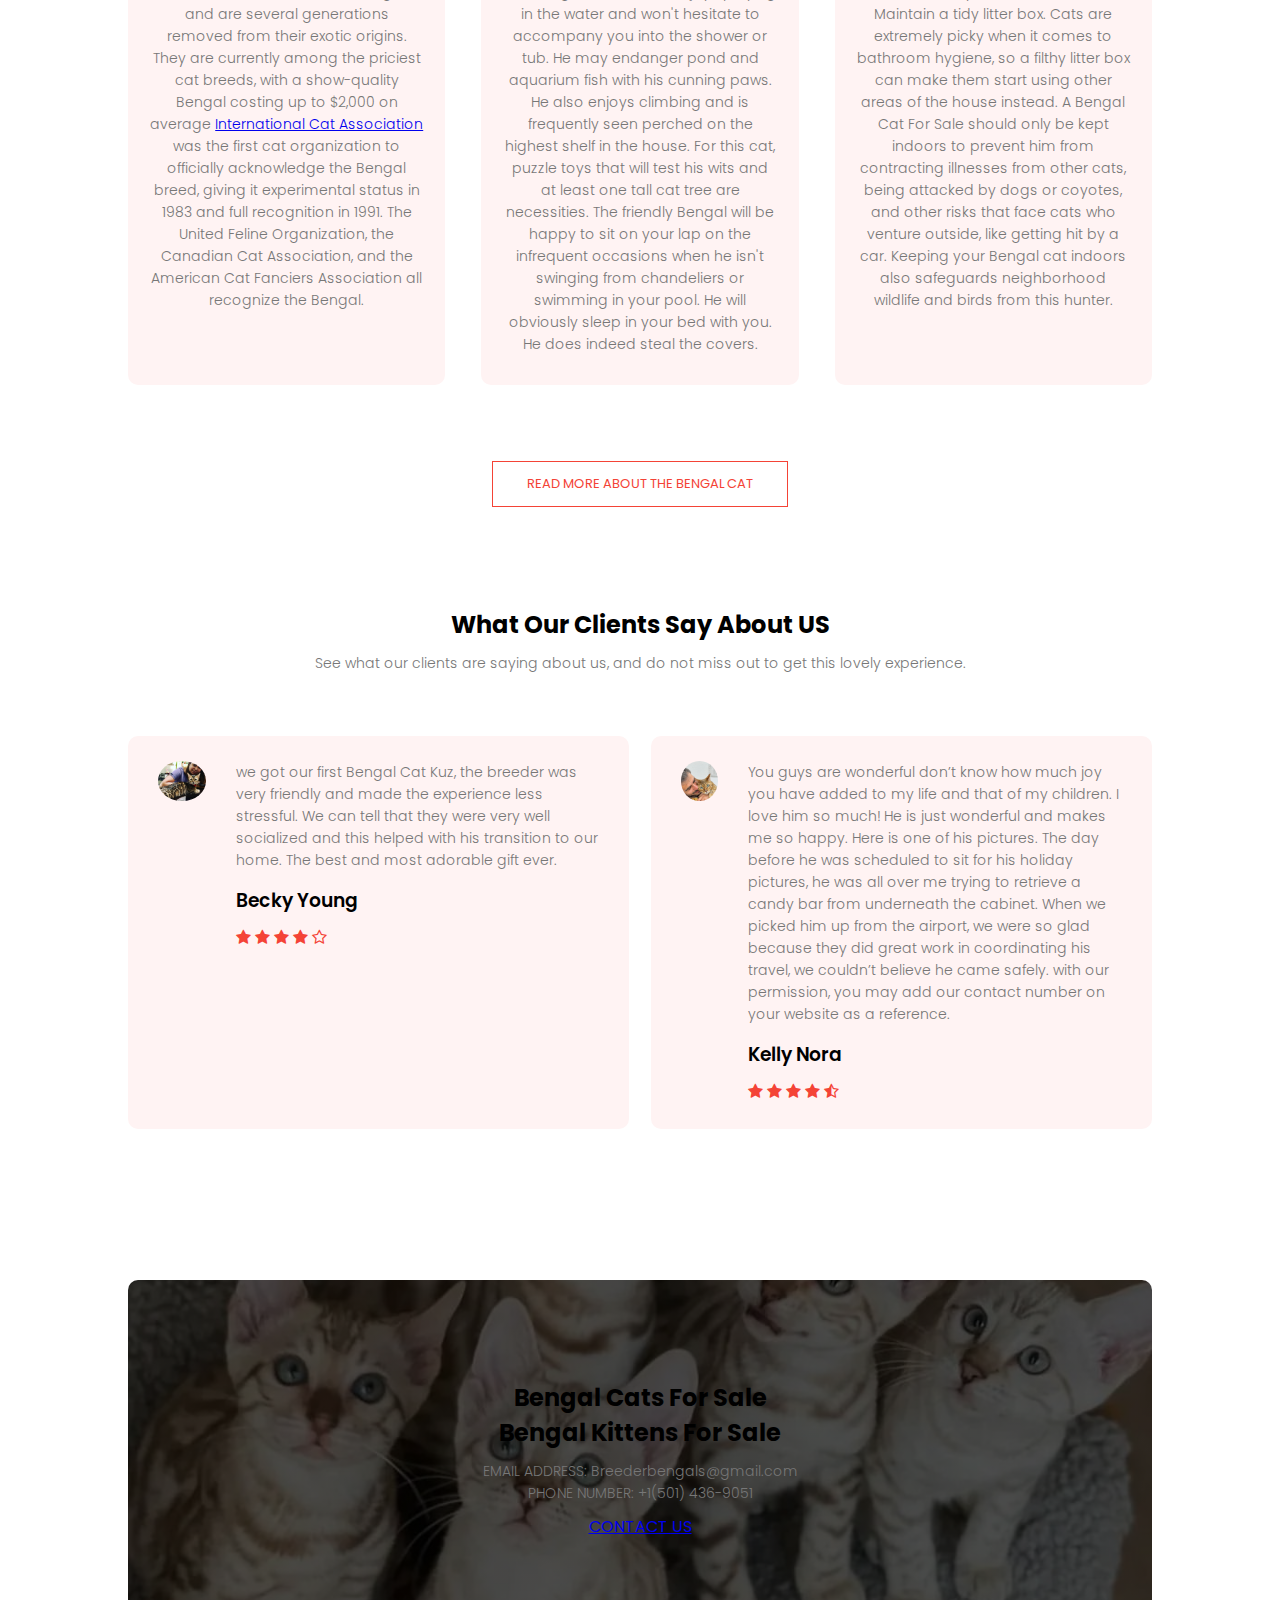
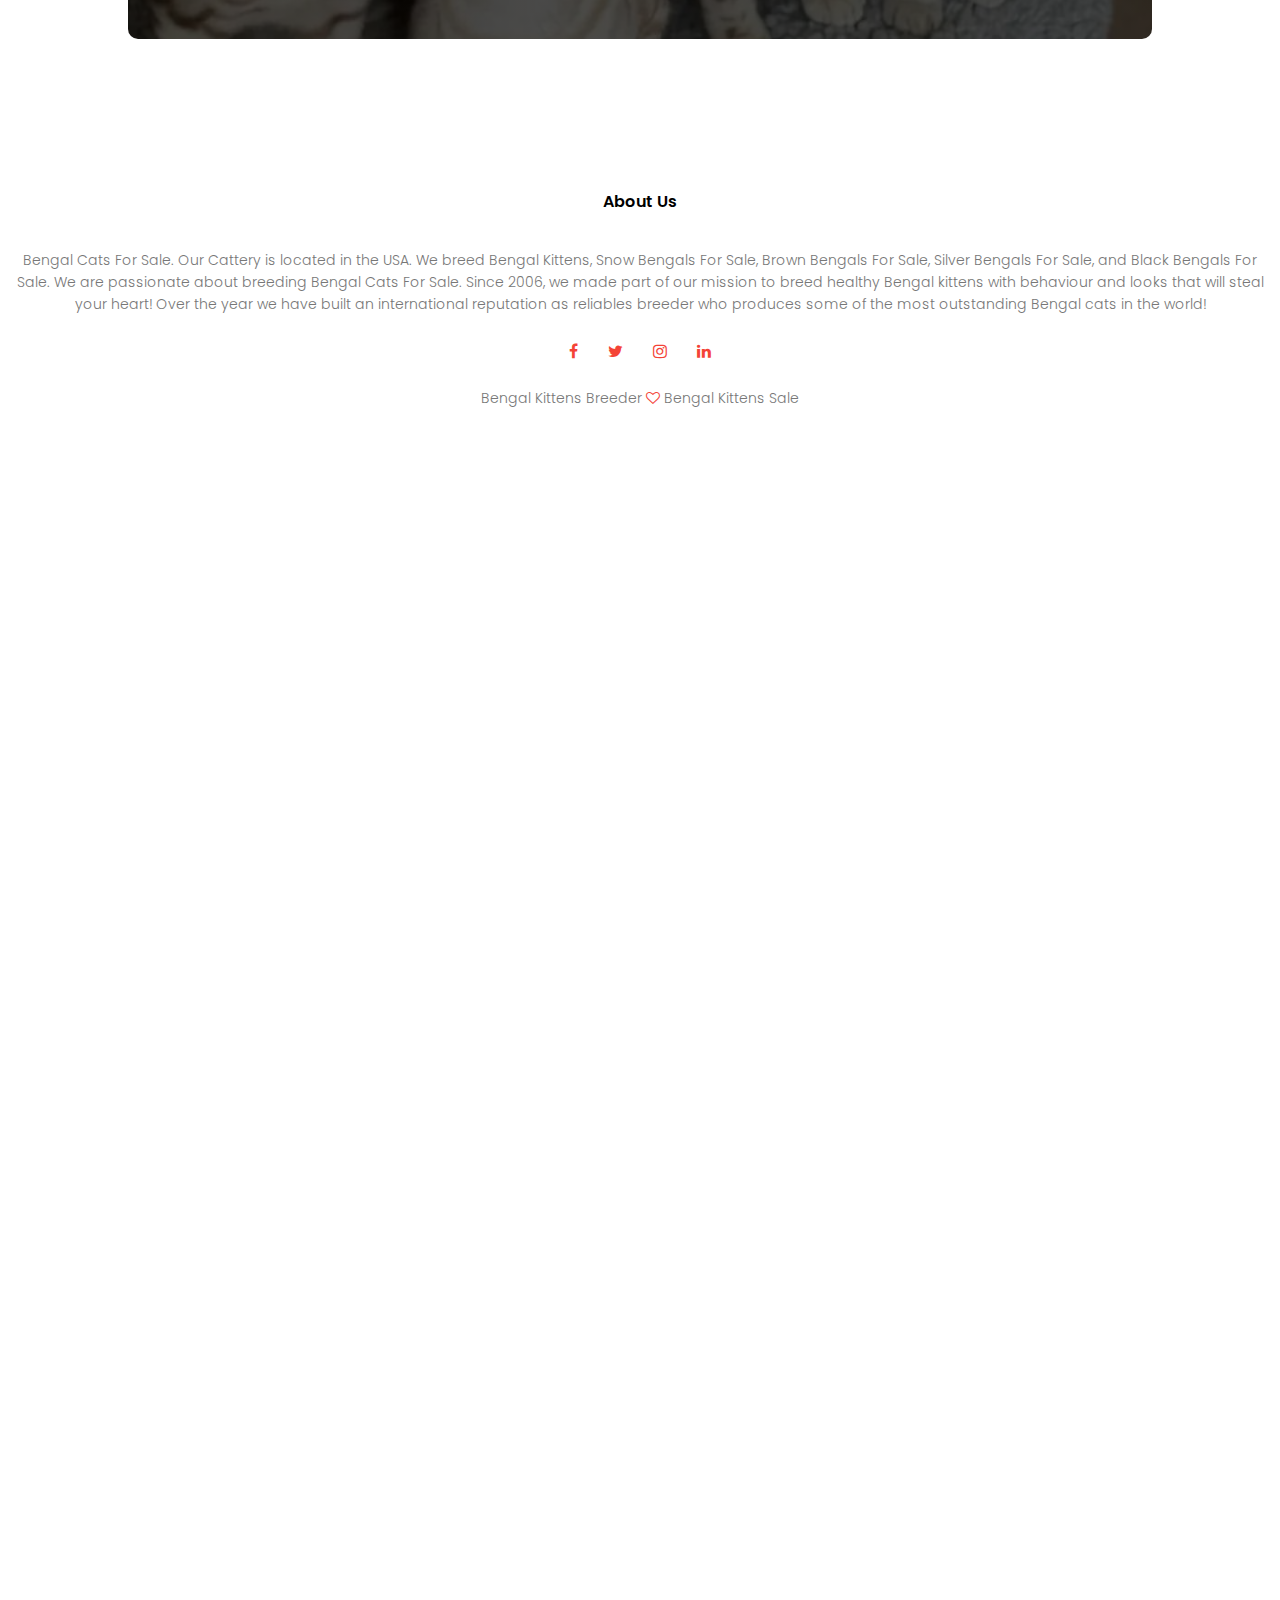
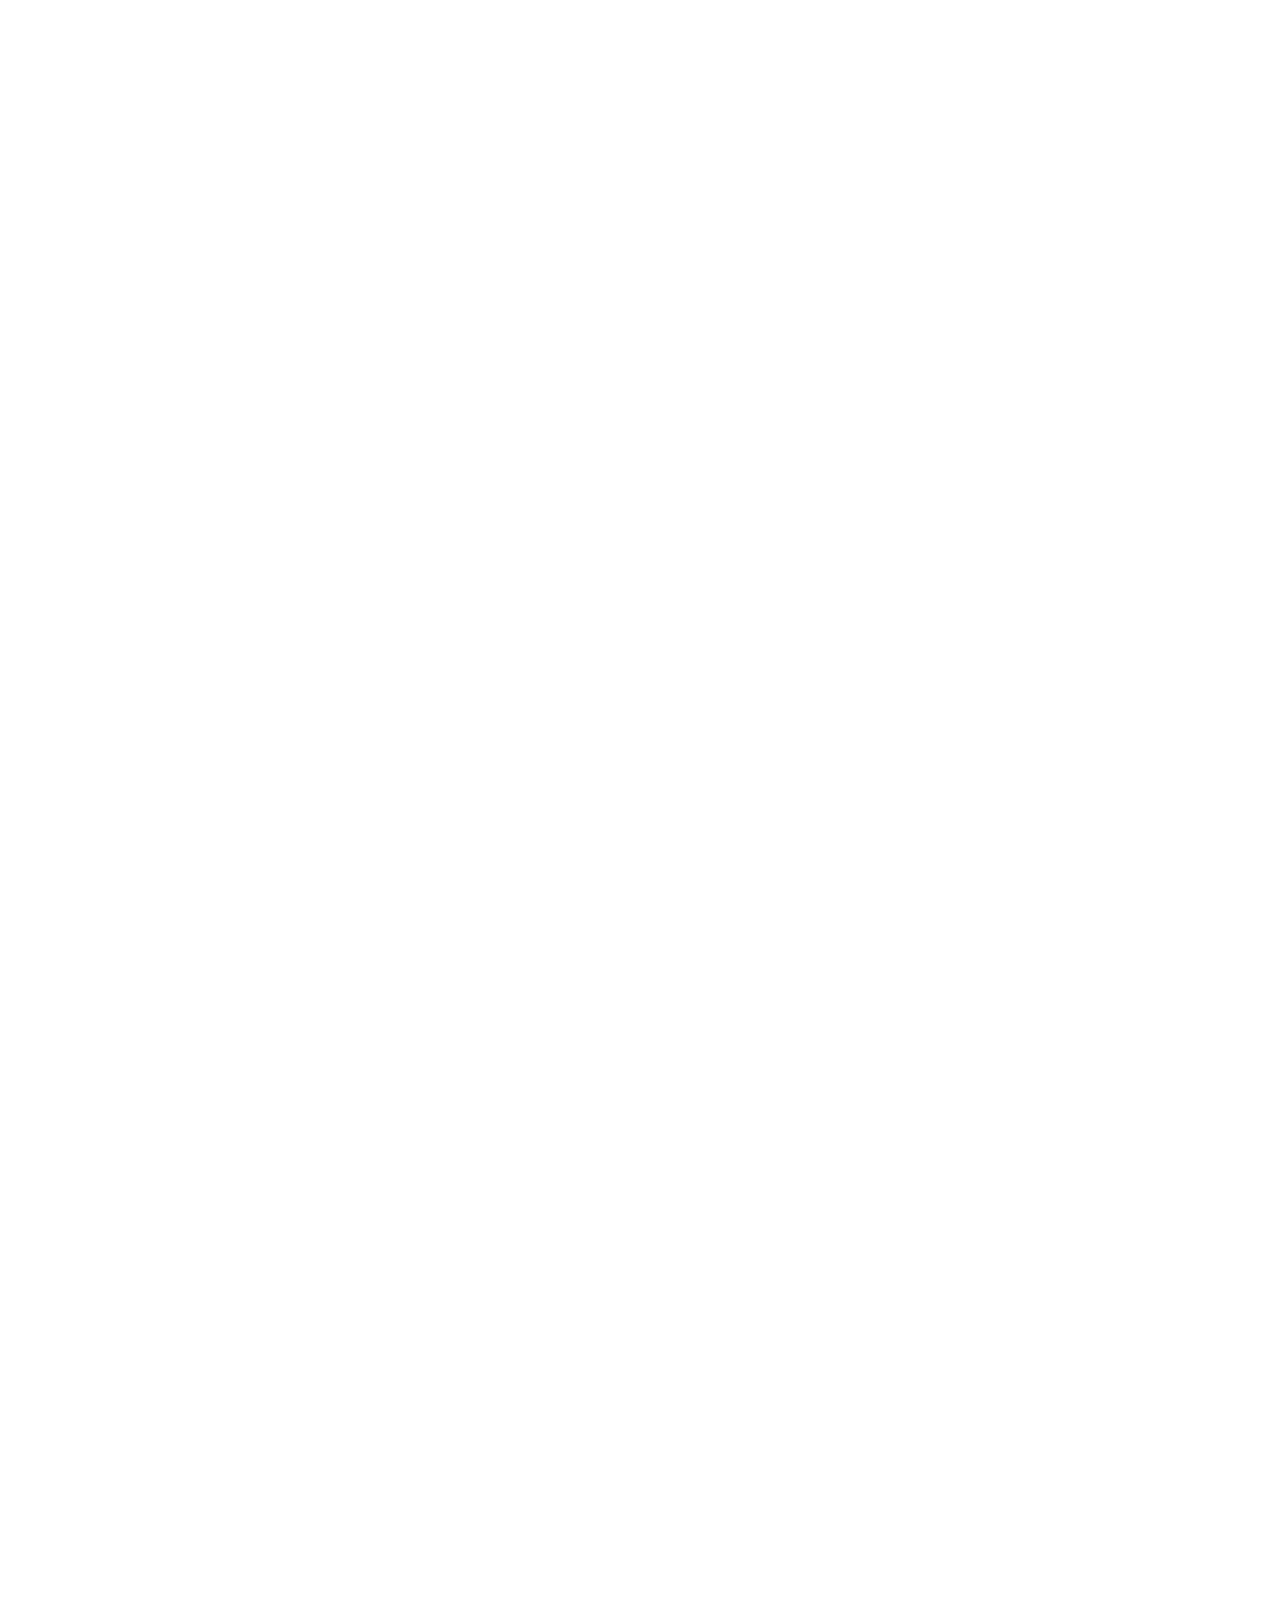
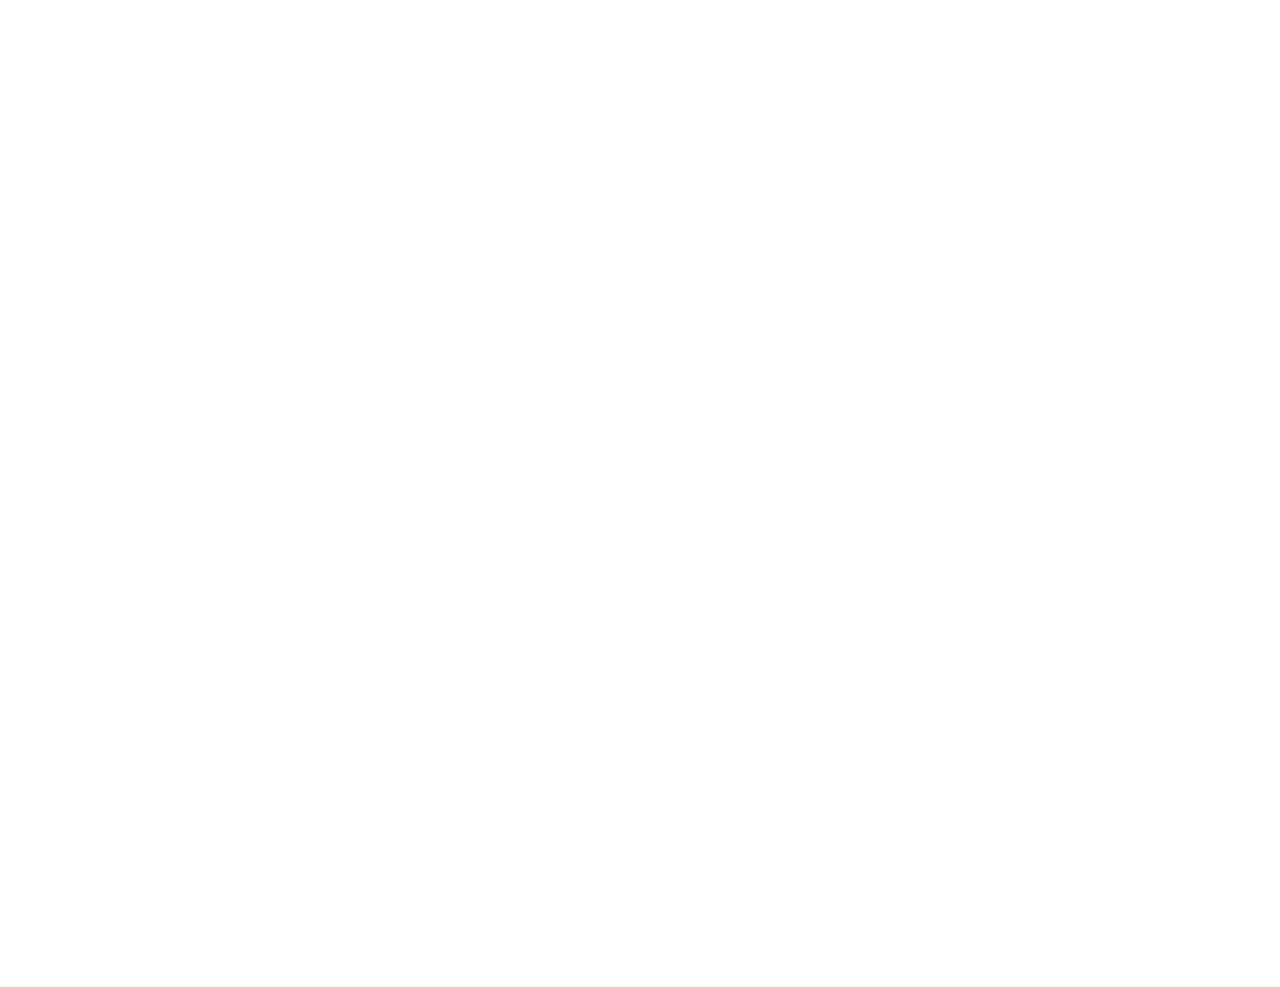
==== commit 3bd561a8: "Add files via upload" ====
--- a/index.html
+++ b/index.html
@@ -2,25 +2,39 @@
 <html lang="en">
 <head>
 <meta name="viewport" content="width=device-width, initial-scale=1.0">
-<title>Bengal Cats For Sale</title>
-<meta name="description" content="We breed different types of Bengal cats and we also give them out for adoption too. We are a licensed cattery of TICA, CFA, and BENGAL CAT ASSOCIATION(BCA).">
-<meta name="Keywords" content="bengals, bengal cat, bengal cats, bay of bengal, bengal cat for sale, bengal cat price, bengal kittens for sale, bengal cats for sale, bengal kitten, snow bengal cat, bengal cat size, white bengal tiger, silver bengal cat, bengal tigers, bengal house cat, rose bengal, snow bengal, white bengal cat, bengal cat cats, bengal cat hypoallergenic cats, are bengal cats good house pets, bengal tabby mix bengal cats, bengal cats for sale, are bengal cats good house pets, are bengal cats hypoallergenic, bengal cats for adoption, bengal cats for sale near me, how much are bengal cats, how big do bengal cats get, bengal cats for sale in ohio, full grown bengal cats, buy bengal cats, buying bengal cats, bengal cats for sale mn, bengal cats as pets, bengal cats for sale in florida, pictures of bengal cats, bengal cats for sale in texas, bengal cats for sale in pa, bengal cats for sale in michigan, do bengal cats shed, bengal cats for sale indiana, blue bengal cats, bengal cats for sale ny, how long do bengal cats live, how much do bengal cats cost, mini bengal cats, bengal cats for sale in iowa, bengal cats near me, prices of bengal cats, bengal cats for sale in ga, bengal cats for sale wi, images of bengal cats, bengal cats for sale in ky, bengal cats for sale in missouri, bengal cats for sale in va, domestic bengal cats, bengal cats price, types of bengal cats, snow bengal cats, bengal cats for sale in tn, price of bengal cats, bengal cats size, bengal cats for sale in illinois, half bengal cats, bengal cats for sale california, charcoal bengal cats, show me pictures of bengal cats, bengal cats for adoption in texas, bengal cats for adoption near me, bengal cats for sale nj,bengal cats for sale in ct, bengal cats for sale ma, are bengal cats good pets, bengal cats for sale in oklahoma, purebred bengal cats, male bengal cats, bengal cats personality, bengal cats for sale oregon, snow leopard bengal cats, about bengal cats, names for bengal cats, pics of bengal cats, hypoallergenic bengal cats, what do bengal cats eat, why do bengal cats bite, how big are bengal cats, are bengal cats mean, bengal cats images, teacup bengal cats, bengal cats hypoallergenic, bengal cats for sale wisconsin, bengal cats for sale arizona, bengal cats for sale in louisiana, bengal cats for sale san diego,
-bengal cats for sale pa, bengal cats and dogs, bengal cats and allergies, bengal cats for sale in md, best toys for bengal cats, bengal cats for sale in arkansas, where do bengal cats come from, bengal cats for sale alabama, how much do bengal cats weigh, snow lynx bengal cats, photos of bengal cats, domesticated bengal cats for sale, bengal cats for sale in sc, how expensive are bengal cats, bengal cats for sale ohio, wild bengal cats, where are bengal cats from, toys for bengal cats, dallas bengal cats, when do bengal cats stop growing, marble bengal cats for sale, part bengal cats, exotic bengal cats, rescue bengal cats, miniature bengal cats, rescued bengal cats,bengal cats for sale seattle, bengal cats cost, pet bengal cats, bengal cats for sale in nc, youtube bengal cats, you tube bengal cats, are bengal cats legal, bengal cats for sale colorado, bengal cats for sale in maryland, baby bengal cats, do bengal cats like water, are bengal cats affectionate, bengal cats for sale illinois, lifespan of bengal cats, snow marble bengal cats, bengal cats' images, golden bengal cats, best food for bengal cats, do bengal cats get along with other cats, bengal cats for sale nh, bengal cats with dogs, do bengal cats make good pets, what to feed bengal cats, hypoallergenic bengal cats for sale, are bengal cats dangerous, size of bengal cats, black bengal cats, rosetted bengal cats, are bengal cats aggressive, snow bengal cats for sale, bengal cats 101, breeding bengal cats, bengal cats for sale in nebraska, what are bengal cats mixed with, bengal cats rochester ny, huge bengal cats, best dry food for bengal cats, bengal cats chicago, how to breed bengal cats, bengal cats for sale in nj, what are bengal cats, cheap bengal cats for sale, bengal cats for sale washington state, sbt bengal cats, information on bengal cats, bengal cats full grown, do bengal cats get along with dogs, big bengal cats, san diego bengal cats, hybrid bengal cats,silver bengal cats, bengal cats for sale florida, bengal cats for sale indianapolis, 
-silver spotted bengal cats, bengal cats for sale buffalo ny, bengal cats for sale pittsburgh pa, adult bengal cats, how much are bengal cats for sale, bengal cats for sale in chicago illinois, grey bengal cats, different types of bengal cats, what to know about bengal cats, how to train bengal cats, free bengal cats, snowy bengal cats, prices for bengal cats, traits of bengal cats, funny bengal cats, all about bengal cats, pictures of bengal cats and kittens, bengal cats for sale in san antonio, f1 bengal cats, gold bengal cats, reddit bengal cats, snow spotted bengal cats, bengal cats for sale texas, retired bengal cats for sale, colours of bengal cats, bengal cats colorado springs, bengal cats for sale in kentucky, bengal cats for sale in maine, bengal cats portland, silver bengal cats for sale, colors of bengal cats, bengal cats for sale in ri, american bengal cats, bengal cats and kittens, snow white bengal cats, craigslist bengal cats for sale, how big do bengal cats get in inches, how big can bengal cats get, domestic bengal cats for sale, bengal cats for sale in minnesota, what are bengal cats like, bengal cats and kittens for sale, bengal cats houston, things to know about bengal cats, are bengal cats legal in california, white bengal cats, cheap bengal cats bengal kitten, silver bengal kitten for sale, bengal kitten price, siamese bengal kitten, snow bengal kitten, white bengal kitten, white bengal kitten for sale, bengal kitten for sale, buy bengal kitten, silver bengal kitten, adopt a bengal kitten, bengal kitten breeders, marble bengal kitten, bengal kitten rescue, bengal kitten prices, baby bengal kitten, bengal kitten adoption, grey bengal kitten, bengal kitten names, how much is a bengal kitten, cheap bengal kitten, snow bengal kitten price, snow bengal kitten prices, orange bengal kitten, cute bengal kitten, domestic bengal kitten, bengal kitten cost, blue bengal kitten, where to get a bengal kitten, bengal kitten personality, melanistic bengal kitten, what is a bengal kitten, purebred bengal kitten, half bengal kitten, snow leopard bengal kitten, rescue bengal kitten, raising a bengal kitten, buying a bengal kitten, adopt bengal kitten, bengal kitten care, snow bengal kitten for sale, where can i get a bengal kitten, baby bengal kitten for sale, bengal kitten temperament, female bengal kitten, buy a bengal kitten, snow lynx bengal kitten, where can i buy a bengal kitten, bengal kitten prices usa, bengal kitten behavior,snow spotted bengal kitten, f1 bengal kitten for sale, bengal kitten for sale near me, male bengal kitten, bengal kitten pictures, how much does a bengal kitten cost, silver spotted bengal kitten, snow mink bengal kitten, bengal kitten food, black bengal kitten, bengal kitten size, seal lynx point bengal kitten, female bengal kitten names, bengal kitten craigslist, bengal kitten buy, bengal kitten for adoption, f3 bengal kitten for sale, the bengal kitten list, miniature bengal kitten, rosetted bengal kitten for sale, 3 month old bengal kitten, snow white bengal kitten, how to take care of a bengal kitten, f3 bengal kitten, black bengal kitten for sale, bengal kitten names female, white snow bengal kitten, female bengal kitten for sale, boy bengal kitten names, exotic bengal kitten, brown spotted bengal kitten, what to look for when buying a bengal kitten, bengal kitten weight chart, where can i find a bengal kitten, adopting a bengal kitten, purchase bengal kitten, snow marble bengal kitten, average price of a bengal kitten, brown bengal kitten, 10 week old bengal kitten, where to buy a bengal kitten, silver bengal kitten price, 4 month old bengal kitten, tiny bengal kitten, my new bengal kitten, bengal kitten info, striped bengal kitten, golden bengal kitten, ginger bengal kitten, blue eyed bengal kitten">
-<meta name="author" content="">
-<meta name="twitter:card" content="Bengal Kitten, Bengals For Sale, Bengal Kittens For Sale" />
-<meta name="twitter:site" content="@russianbluebell" />
-<meta name="twitter:creator" content="@russianbluebell" />
+<title>Bengal Kittens For - Bengal Cats For Sale</title>
+<link rel="icon" type="image/x-icon" href="images/SmallIcon.jpeg" alt="Bengal Cats For Sale, Bengal Kittens For Sale, Bengal Cat For Sale, Bengal Kitten For Sale, Bengals For Sale, Bengal For Sale, Snow Bengal Kittens For Sale, Brown Bengal Kittens For Sale, Black BengalKittens For Sale, Silver Bengal Kittens For Sale, Snow Bengals, Silver Bengals, Brown Bengals, Black Bengals">
+<link rel="stylesheet" href="style.css">
+
+<meta name="description" content="Bengal Kittens Breeder specialize in Bengal Cats. TICA registered, USDA and State licensed, breed Bengal Kittens For Sale from healthy parents">
+<meta name="keyword" content="bengal cats for sale, Bengal Kittens For Sale, Bengal Cat For Sale, Snow Bengla Kittens For Sale, SilverBengal Kitens For Sale, bengal cats for sale near me, bengal cats for sale in florida, bengal cats for sale in ohio, bengal cats for sale mn, bengal cats for sale california, bengal cats for sale in texas, bengal cats for sale ohio, bengal cats for sale florida, bengal cats for sale nc, bengal cats for sale in nc, bengal cats for sale in michigan, bengal cats for sale georgia, bengal cats for sale oregon, bengal cats for sale in georgia, bengal cats for sale in pa, bengal cats for sale pa, bengal cats for sale michigan, bengal cats for sale los angeles, bengal cats for sale az, bengal cats for sale new jersey, bengal cats for sale iowa, bengal cats for sale wisconsin, bengal cats for sale in arizona, bengal cats for sale houston, bengal cats for sale in indiana, bengal cats for sale wi, bengal cats for sale pennsylvania, bengal cats for sale massachusetts, bengal cats for sale indiana, bengal cats for sale in iowa, bengal cats for sale new york, bengal cats for sale utah, bengal cats for sale nj, bengal cats for sale in massachusetts, bengal cats for sale in va, black bengal cats for sale, bengal cats for sale texas, bengal cats for sale nyc, bengal cats for sale ma, bengal cats for sale miami, bengal cats for sale colorado, bengal cats for sale maryland, bengal cats for sale illinois, bengal cats for sale in tn, bengal cats for sale arizona, bengal cats for sale virginia, bengal cats for sale missouri, bengal cats for sale connecticut, bengal cats for sale oklahoma, bengal cats for sale louisiana, bengal cats for sale craigslist, bengal cats for sale las vegas, bengal cats for sale bengal babies of phoenix, bengal cats for sale in md, bengal cats for sale tampa, domesticated bengal cats for sale, bengal cats for sale in sc, bengal cats for sale price, marble bengal cats for sale, bengal cats for sale kansas city, bengal cats for sale alabama, bengal cats for sale upstate ny, bengal cats for sale nh, bengal cats for sale in maryland, bengal cats for sale arkansas, bengal cats for sale atlanta, bengal cats for sale seattle, bengal cats for sale philadelphia, bengal cats for sale washington state, bengal cats for sale in nebraska, bengal cats for sale phoenix, bengal cats for sale new hampshire, bengal cats for sale idaho, bengal cats for sale in nj, bengal cats for sale denver, bengal cats for sale chicago, bengal cats for sale jacksonville fl, bengal cats for sale ky, pictures of bengal cats for sale, bengal cats for sale maine,
+bengal cats for sale buffalo ny, older bengal cats for sale, retired bengal cats for sale, bengal cats for sale in kentucky, bengal cats for sale in maine, bengal cats for sale nebraska, bengal cats for sale in ri, bengal cats for sale in minnesota, bengal cats for sale in louisiana, bengal cats for sale colorado springs, bengal cats for sale kansas, savannah bengal cats for sale, bengal cats for sale roseburg oregon, bengal cats for sale indianapolis, bengal cats for sale pittsburgh pa, bengal cats for sale virginia beach, bengal cats for sale in san antonio, bengal cats for sale minneapolis, bengal cats for sale columbus ohio, , , gal cat for sale ohio, silver bengal cat for sale, bengal cat for sale california, snow bengal cat for sale, white bengal cat for sale, bengal cat for sale mn, bengal cat for sale oregon, bengal cat for sale ga, bengal cat for sale michigan, bengal cat for sale georgia, bengal cat for sale in michigan, bengal cat for sale nc, bengal cat for sale wisconsin, bengal cat for sale new jersey, bengal cat for sale utah, bengal cat for sale massachusetts, bengal cat for sale texas, bengal cat for sale houston, bengal cat for sale new york, bengal cat for sale iowa, bengal cat for sale indiana, silver bengal cat for sale near me, bengal cat for sale nj, bengal cat for sale maryland, black bengal cat for sale, bengal cat for sale colorado, bengal cat for sale miami, bengal cat for sale nyc, bengal cat for sale illinois, bengal cat for sale oklahoma, bengal cat for sale missouri, bengal cat for sale connecticut, f1 bengal cat for sale, bengal cat for sale virginia, bengal cat for sale pennsylvania, bengal cat for sale craigslist, bengal cat for sale las vegas, bengal cat for sale tampa, bengal cat for sale price, bengal cat for sale arizona, bengal cat for sale alabama, orange bengal cat for sale, savannah bengal cat for sale, bengal cat for sale philadelphia, f2 bengal cat for sale, bengal cat for sale phoenix, bengal cat for sale washington, bengal cat for sale ma, bengal cat for sale seattle, bengal cat for sale usa, f5 bengal cat for sale, belgian bengal cat for sale, domestic bengal cat for sale, bengal cat for sale minnesota, bengal cat for sale nashville tn, siamese bengal cat for sale, purebred bengal cat for sale, baby bengal cat for sale, large bengal cat for sale, bengal cat for sale in minnesota, bengal cat for sale in pa, black bengal cat for sale near me, marble bengal cat for sale, bengal cat for sale chicago, adult bengal cat for sale, f3 bengal cat for sale, female bengal cat for sale, big bengal cat for sale, bengal cat for sale kansas, melanistic bengal cat for sale, free bengal cat for sale, charcoal bengal cat for sale, bengal cat for sale ct, declawed bengal cat for sale, bengal cat for sale az, male bengal cat for sale, red bengal cat for sale, bengal cat for sale uk, bengal cat for sale kansas city, bengal cat for sale south carolina, snow marble bengal cat for sale, bengal cat for sale in illinois, brown bengal cat for sale, asian leopard bengal cat for sale, long hair bengal cat for sale, bengal cat for sale atlanta, f4 bengal cat for sale, asian bengal cat for sale, the bengal cat for sale, giant bengal cat for sale, how much is a bengal cat for sale, striped bengal cat for sale, gray bengal cat for sale, bengal cat for sale kentucky, blue bengal cat for sale, bengal cat for sale tn, bengal cat for sale tennessee, bengal kittens for sale, bengal kittens for sale $300, bengal kittens for sale near me, snow bengal kittens for sale, bengal kittens for sale under $500, snow bengal kittens for sale near me, 
+bengal kittens for sale in florida, bengal kittens for sale ny, bengal kittens for sale new york, silver bengal kittens for sale near me, bengal kittens for sale florida, bengal kittens for sale mn, bengal kittens for sale california, silver bengal kittens for sale, bengal kittens for sale los angeles, bengal kittens for sale in california, bengal kittens for sale ohio, bengal kittens for sale new jersey, bengal kittens for sale in michigan, bengal kittens for sale massachusetts, bengal kittens for sale nj, teacup bengal kittens for sale, bengal kittens for sale michigan, cheap bengal kittens for sale, bengal kittens for sale oregon, bengal kittens for sale in texas under $200, bengal kittens for sale in indiana, bengal kittens for sale in nc, bengal kittens for sale nc, bengal kittens for sale indiana, bengal kittens for sale in houston, bengal kittens for sale houston, f1 bengal kittens for sale, bengal kittens for sale in ct, bengal kittens for sale in texas, bengal kittens for sale connecticut, bengal kittens for sale $500, bengal kittens for sale sc, bengal kittens for sale texas, bengal kittens for sale chicago, bengal kittens for sale in ga, bengal kittens for sale wisconsin, bengal kittens for sale in wisconsin, bengal kittens for sale georgia, bengal kittens for sale in ca, bengal kittens for sale virginia, bengal kittens for sale maryland, bengal kittens for sale in virginia, bengal kittens for sale in md, bengal kittens for sale pennsylvania, bengal kittens for sale in usa, bengal kittens for sale illinois, pure bred bengal kittens for sale, bengal kittens for sale in iowa, black bengal kittens for sale, bengal kittens for sale pa, bengal kittens for sale near me craigslist, bengal kittens for sale nyc, bengal kittens for sale new hampshire, bengal kittens for sale $300 near me, bengal kittens for sale az, bengal kittens for sale arizona, bengal kittens for sale in ky, bengal kittens for sale 2021, bengal kittens for sale tennessee, bengal kittens for sale in tn, bengal kittens for sale atlanta, white bengal kittens for sale, bengal kittens for sale columbus ohio, bengal kittens for sale utah, bengal kittens for sale in fl, bengal kittens for sale in charlotte nc, bengal kittens for sale seattle, bengal kittens for sale tampa, bengal kittens for sale in philadelphia, bengal kittens for sale in colorado, blue bengal kittens for sale, bengal kittens for sale in south florida, bengal kittens for sale colorado, bengal kittens for sale philadelphia, snow bengal kittens for sale in texas, bengal kittens for sale las vegas, bengal kittens for sale phoenix, bengal kittens for sale in ohio, bengal kittens for sale alabama, bengal kittens for sale in pa, bengal kittens for sale northern california, unregistered bengal kittens for sale, bengal kittens for sale in alabama, bengal kittens for sale craigslist, bengal kittens for sale miami, bengal kittens for sale kansas city, newborn bengal kittens for sale, bengal kittens for sale denver, snow bengal kittens for sale md, bengal kittens for sale under $500 near me, marbled bengal kittens for sale, bengal kittens for sale portland oregon, snow bengal kittens for sale in pa, bengal kittens for sale idaho, snow bengal cat, snow bengal, snow bengal cat price, snow bengal kittens for sale, snow bengal kittens, snow bengal kitten, marble snow bengal cat, snow bengal kittens for sale near me, snow bengal cat for sale, snow bengal cats, snow bengal for sale, baby snow bengal cat, silver snow bengal cat, white snow bengal cat, snow bengal cat size, snow bengal tiger, snow bengal cat personality, snow bengal kittens for sale in texas, 
+snow bengal siamese mix, snow bengal price, snow bengal kitten prices, snow bengal kittens for sale md, snow bengal kittens for sale in pa, how much is a snow bengal cat, snow bengal cat cost, how much are snow bengal cats, snow bengal cat hypoallergenic, how much does a snow bengal cat cost, snow bengal cost, snow bengal kittens for sale in florida, snow bengal kittens for sale texas, snow bengal cat names, snow bengal kittens california, snow bengal cats for sale, snow bengal kittens for sale indiana, charcoal snow bengal kitten, snow bengal kittens for sale in illinois, seal lynx point snow bengal for sale, snow bengal leopard kittens, snow bengal names, snow bengal cats pictures, snow bengal blue eyes, long haired snow bengal cat, snow bengal kittens florida, lynx snow bengal cat, snow bengal kittens for sale in michigan, seal mink snow bengal kittens for sale, names for snow bengal cats, lynx point snow bengal cat, snow bengal kittens pictures, silver snow bengal, snow bengal kittens for sale in nj, white snow bengal, snow bengal kittens for sale in maryland, snow bengal kittens for sale seattle, kucing snow bengal, snow bengal tabby mix, marble baby snow bengal cat, snow bengal kittens for sale canada, snow bengal kittens for sale oregon, seal lynx snow bengal cat, snow bengal kittens for sale in ohio, snow bengal kitten price, white snow bengal kitten, snow bengal kittens for sale colorado, snow bengal personality, snow bengal kittens sale, charcoal snow bengal cat, snow bengal mix kittens, snow bengal kittens for sale in massachusetts, silver snow bengal kittens, snow bengal breeders canada, snow bengal kittens for sale in wisconsin, are snow bengal cats hypoallergenic, how much are snow bengal kittens, snow bengal kitten for sale, snow bengal kittens for sale scotland, snow bengal kittens for sale mn, charcoal snow bengal, snow bengal kittens for sale illinois, buy snow bengal kitten, snow bengal cats prices, snow bengal kittens for sale in iowa, snow bengal kitten kaufen, lynx point snow bengal, thunder snow bengal, can you own a snow bengal cat in florida, price difference between a bengal snow bengal, snow bengal ring tail, snow bengal southern california, snow bengal vs mink, snow bengal=, snow bengal male kittens for sale, snow bengal katzen, snow bengal x ragdoll, snow bengal cat near me, snow bengal cats second generation, 4 snow bengal, kitten snow bengal and russian blue, snow bengal kittens for sale ny, silver bengal cat, silver bengal, blue silver bengal cat, silver bengal cat price, silver bengal kitten, charcoal silver bengal cat, silver bengal cat for sale, marble silver bengal cat, silver bengal kittens for sale near me, silver bengal kittens for sale, full grown silver bengal cat, silver bengal kittens, silver bengal cats, white silver bengal cat, silver bengal cat for sale near me, silver bengal cat size, silver bengal cat kitten, silver bengal cat cost, silver bengal price, how much is a silver bengal cat, silver bengal cat blue eyes, silver bengal tabby mix, silver bengal kittens for sale in texas, how much does a silver bengal cat cost, silver bengal cat names, silver bengal kittens for sale in pa, silver bengal kittens for sale colorado, how much are silver bengal cats, blue silver bengal, silver bengal kittens price, silver bengal for sale, silver bengal cost, how much do silver bengal cats cost, silver bengal kitty, silver bengal cat baby, silver bengal kitten for sale near me, silver bengal kitten for sale, blue silver bengal cat price, silver bengal kittens for sale uk, silver bengal house cat, silver bengal cat personality, silver bengal cats for sale,
+silver bengal kitten price, silver bengal cat hypoallergenic cats, pet silver bengal cat, silver bengal pl;aying in water, buy silver bengal kitten, silver bengal color, silver bengal has snow kitten, black and silver bengal cat, silver bengal with blue eyes, silver bengal cats new york, pictures of silver bengal cats, silver bengal green eyes, silver bengal amber eyes, brown silver bengal, silver bengal longhair, silver bengal cat for adoption, silver bengal kitten rosetted, can you own a silver bengal cat in spanaway wa, silver bengal kittens for sale near me hoobly, names for a silver bengal cat, silver bengal cat pictures, silver bengal cat uk, f1 silver bengal, silver bengal cat black, helmi flick bluewater silver bengal athena 2009, baby silver bengal cat, silver bengal car, silver bengal fluffy, silver bengal kittens for sale florida, tetsu silver bengal, best wet food for a pure bred silver bengal, chocolate silver bengal, silver bengal sitting, silver bengal cat mix, silver bengal for sale ct, silver bengal cats florida, f3 silver bengal cat, tetsu athena silver bengal 2009, female silver bengal, are silver bengal cats hypoallergenic, how:to make sterling silver bengal, silver bengal cat images, silver bengal breeder, silver bengal cat with amber eyes, silver bengal breeders, non pedigree silver bengal mix, silver bengal cat leash, charcoal silver bengal, silver bengal cat kittens for sale, silver bengal fluffy tail, silver bengal glitter, suki silver bengal flickr, helmi flick bluewater silver bengal athena, white and silver bengal cat, faintly spotted silver bengal cat, silver bengal cat pouncing hd wallpaper, silver bengal girl, silver bengal cat face, brown bengal cat, brown bengal, brown bengal kitten, brown bengal cat price, brown bengal cats, brown bengal cat names, light brown bengal cat, brown bengal kittens for sale, brown bengal cat for sale, dark brown bengal cat, marbled brown bengal, eric brown bengal station, white and brown bengal, sandy brown bengal cat, solid brown bengal, dark brown bengal, brown bengal white patches, cool brown bengal, grey and brown bengal cats, brown bengal cat with blue eyes, rosemary brown bengal kittens brainard, brown bengal kittens for sale near me, rosetted brown bengal cat, brown bengal colors, mango brown bengal cat, brown bengal tiger, brown bengal black panther, charcoal brown bengal cat, brown bengal male cat, brown bengal tiger and whire bengal tiger sleeping, brown bengal print curtains, brown bengal line, 6 week old brown bengal kitten, big brown bengal, brown bengal gram in hindi, solid brown bengal kittens, silver and brown bengal cat, brown bengal kittens in dallas, cream and brown bengal, brown bengal cat marble, terrence brown bengal, james brown bengal, brown bengal cat sleeping, black and brown bengal cat, white and brown bengal cat, red brown bengal cat, light brown bengal, brown bengal kittens, eric brown bengal station trilogy, is brown bengal different personality than snow bengal?, light sorel brown bengal, brown bengal kitten for sale new york, rosettes potted spangled brown bengal cat, sepia and brown bengal cross, brown bengal cat hunting, brown bengal cat point, danny brown bengal cat, brown bengal for sale, silver and brown bengal, all brown bengal cat, charcoal brown bengal, mike brown bengal owner, cool brown bengal cat, brown bengal kitten for sale, black bengal cat, black bengal goat, black bengal kitten, black bengal, black bengal cats, black bengal cat price, melanistic black bengal cat, black bengal kittens, blue black bengal cat, black bengal cats for sale, black bengal cat for sale, black bengal tiger,
+black bengal kitten for sale, black bengal kittens for sale, grey and black bengal cat, black bengal cat cost, black bengal goats, full grown black bengal cat, cao black bengal, male black bengal cat, all black bengal cat, black bengal hat, black bengal goat in usa, black bengal cat for sale near me, black bengal cat names, black bengal cat kitten, cao black bengal review, black bengal goat farm near me, black bengal kittens for sale uk, black bengal goat leather, black bengal for sale, a black bengal cat, female black bengal goat, black bengal goat farming in bangladesh, white and black bengal, silver and black bengal cat, black bengal car, how much is a black bengal cat, black bengal cat blue eyes, black bengal tigers, black bengal goat for sale in texas, black bengal cat size, black bengal goat., male black bengal goat, black bengal cat for adoption, black bengal house cat, black bengal kitty, black bengal melanistic tiger, black bengal goat farming in india, black bengal goat reproduction, white and black bengal tabby kittens, black bengal goat kid, black bengal cat personality, black bengal kittens for sale texas, gray and black bengal cat, black bengal goat weight, black bengal cat breeder, black bengal goat meat recipes, black bengal balding, black bengal paw print, cobalt blue black bengal tiger stripe fabric, white and black bengal cat, black bengal hair loss, brown and black bengal cats, black bengal & savannah, black bengal goat male, export price of black bengal gram from australia, black bengal kitten price, black bengal goat meat, names for black bengal cats, light grey and black bengal cat, black bengal cat amber eyes, black bengal goat characteristics, solid black black bengal cat, solid black bengal cats, blue bengal black bengal, black bengal cat with blue eyes, black bengal munchkin, black bengal tiger in san diego, black bengal goat wow, tan and black bengal stripes, big black bengal, what does a black bengal cat cost, roasted black bengal grams, gray and black bengal, black bengal paw prints, black bengal kitten long hair, black bengal goat for sale in arkansas, black bengal male goat, roasted black bengal gram calories, black bengal cat nyc adoption, silver black bengal, black bengal mix cat, black bengal meat, black bengal gram, grey and black bengal, black bengal goat where to buy reddit, characteristics of black bengal goat, black bengal paw, black bengal goat for dale usa, bengal cat, bengal cat price, silver bengal cat, bengal cat for sale, snow bengal cat, black bengal cat, full grown bengal cat, white bengal cat, bengal cat size, bengal cat cost, how much is a bengal cat, blue bengal cat, mix bengal cat, grey bengal cat, bengal cat adoption, marble bengal cat, charcoal bengal cat, bengal cat personality, bengal cat colors, orange bengal cat, bengal cat breed, bengal cat kitten, what is a bengal cat, f1 bengal cat, bengal cat characteristics, bengal cat hypoallergenic, bengal cat rescue, blue silver bengal cat, bengal cat lifespan, full grown bengal cat size, how much does a bengal cat cost, bengal cat for sale near me, snow bengal cat price, silver bengal cat price, bengal cat price california, bengal cat mix, bengal cat near me, how long does a bengal cat live, royal canin bengal cat food, brown bengal cat, bengal cat stripes, bengal cat white, bengal cat breeders, bengal cat with stripes, gray bengal cat, bengal cat full grown, snow lynx bengal cat, white bengal cat price, bengal cat types, bengal cat diet, bengal cat brown, large bengal cat, bengal cat names, striped bengal cat, domestic bengal cat, bengal cat temperament, bengal cat snow lynx,
+buy bengal cat, bengal cat large, bengal cat for adoption near me, long hair bengal cat, bengal cat price florida, long haired bengal cat, f2 bengal cat, savannah cat vs bengal cat, tabby bengal cat, bengal cat f2, bengal cat black, bengal cat long hair, bengal cat food, bengal cat for sale florida, bengal cat as pet, savannah bengal cat, marbled bengal cat, bengal cat breeders near me, bengal cat for sale ohio, silver marble bengal cat, charcoal silver bengal cat, adult bengal cat, pet bengal cat, bengal cat silver, silver marbled bengal cat, munchkin bengal cat, bengal cat f3, f3 bengal cat, big bengal cat, silver bengal cat for sale, bengal cat weight, rare bengal cat colors, snow white bengal cat, marble snow bengal cat, bengal cat for sale california, bengal cat wild, best food for bengal cat, bengal cat allergies, bengal cat next to normal cat, marble silver bengal cat, bengal cat male, savannah cat vs bengal cat size, black bengal cat price, bengal cats, bengal cats for sale, are bengal cats hypoallergenic, how much are bengal cats, bengal cats for sale near me, how big do bengal cats get, bengal cats near me, bengal cats for adoption, how much do bengal cats cost, how long do bengal cats live, do bengal cats shed, bengal cats price, types of bengal cats, bengal cats temperament, temperament of bengal cats, pictures of bengal cats, large bengal cats, bengal cats types, bengal cats for sale in florida, bengal cats for sale in ohio, bengal cats as pets, bengal cats diet, bengal cats hypoallergenic, best food for bengal cats, black bengal cats, are bengal cats good pets, bengal cats food, food for bengal cats, are bengal cats wild, white bengal cats, how big are bengal cats, male bengal cats, what do bengal cats look like, bengal cats for sale mn, bengal cats for sale california, bengal cats for sale in texas, where to buy bengal cats, how much are bengal cats worth, bengal cats for sale ohio, bengal cats cost, savannah vs bengal cats, photos of bengal cats, pics of bengal cats, bengal cats full size, bengal cats for sale florida, bengal cats michigan, toys for bengal cats, caring for bengal cats, female bengal cats, life expectancy of bengal cats, bengal cats colorado, bengal cats in michigan, bengal cats for sale nc, facts about bengal cats, the bengal cats, bengal cats for sale in nc, bengal cats behavior, bengal cats for sale in michigan, what are bengal cats mixed with, bengal cats for sale georgia, bengal cats health issues, bengal cats for sale oregon, f4 bengal cats, snow bengal cats, bengal cats personality traits, bengal cats size, names for bengal cats female, melanistic bengal cats, bengal cats for sale in georgia, bengal cats for sale in pa, bengal cats for sale pa, bengal cats for sale michigan, bengal cats california, what do bengal cats eat, are bengal cats expensive, images of bengal cats, bengal cats for sale los angeles, silver bengal cats, names for female bengal cats, are bengal cats aggressive, mini bengal cats, bengal cats for sale az, where are bengal cats from, do bengal cats like water, bengal cats for sale new jersey, bengal cats for sale iowa, bengal cats for sale wisconsin, what are bengal cats, bengal cats for sale in arizona, are bengal cats predisposed to renal disease, bengal cats for sale houston, where do bengal cats come from, bengal cats for sale in indiana, bengal cats for sale wi, bengal cats for sale pennsylvania, bengal cats for sale massachusetts, bengal cats mn, bengal cats for sale indiana, bengal cats for sale in iowa, bengal cats for sale new york, bengal kittens for sale, bengal kittens, bengal kittens for sale $300,
+bengal kittens for sale near me, snow bengal kittens for sale, white bengal kittens, bengal kittens near me, bengal kittens for adoption, how much are bengal kittens, bengal kittens for sale under $500, snow bengal kittens, snow bengal kittens for sale near me, mixed bengal kittens, bengal kittens for sale in florida, bengal kittens for sale ny, marble bengal kittens, bengal kittens for sale new york, silver bengal kittens for sale near me, bengal kittens for sale florida, bengal kittens for sale mn, bengal kittens for sale california, silver bengal kittens for sale, how much do bengal kittens cost, bengal kittens for sale los angeles, bengal kittens for sale in california, bengal kittens for sale ohio, bengal kittens for sale new jersey, bengal kittens for sale in michigan, bengal kittens for sale massachusetts, bengal kittens for sale nj, teacup bengal kittens for sale, bengal kittens price, bengal kittens for sale michigan, silver bengal kittens, cheap bengal kittens for sale, black bengal kittens, bengal kittens for sale oregon, bengal kittens michigan, bengal kittens for sale in texas under $200, pictures of bengal kittens, bengal kittens for sale in indiana, bengal kittens for sale in nc, charcoal bengal kittens, bengal kittens for sale nc, bengal kittens for sale indiana, cute bengal kittens, siamese bengal kittens, bengal kittens for sale in houston, bengal kittens for sale houston, f1 bengal kittens for sale, bengal kittens for sale in ct, bengal kittens for sale in texas, bengal kittens for sale connecticut, bengal kittens for sale $500, bengal kittens for sale sc, bengal kittens for sale texas, bengal kittens for sale chicago, bengal kittens for sale in ga, bengal kittens for sale wisconsin, bengal kittens for sale in wisconsin, bengal kittens florida, bengal kittens for sale georgia, bengal kittens for sale in ca, bengal kittens for sale virginia, bengal kittens for sale maryland, bengal kittens for sale in virginia, bengal kittens for sale in md, bengal kittens for sale pennsylvania, bengal kittens colorado, bengal kittens for sale in usa, bengal kittens for sale illinois, pure bred bengal kittens for sale, bengal kittens for sale in iowa, 
+black bengal kittens for sale, bengal kittens ohio, bengal kittens for sale pa, bengal kittens for sale near me craigslist, bengal kittens for sale nyc, bengal kittens for sale new hampshire, bengal kittens for sale $300 near me, bengal kittens for sale az, bengal kittens for sale arizona, bengal kittens for sale in ky, bengal kittens for sale 2021, bengal kittens for sale tennessee, bengal kittens for sale in tn, bengal kittens los angeles, bengal kittens for sale atlanta, bengal kittens wisconsin, free bengal kittens in michigan, bengal kittens images, white bengal kittens for sale, images of bengal kittens, bengal kittens for sale columbus ohio, bengal kittens hypoallergenic, bengal kittens for sale utah, bengal kittens for sale in fl, bengal kittens seattle, bengal kittens cost, bengal kittens for sale in charlotte nc, bengal kitten, bengal kitten for sale, black bengal kitten, bengal kitten price, how much is a bengal kitten, white bengal kitten, silver bengal kitten, snow bengal kitten, bengal kitten cost, bengal kitten mix, bengal kitten for sale near me, grey bengal kitten, marbled bengal kitten, orange bengal kitten, buy bengal kitten, tabby bengal kitten, black bengal kitten for sale, bengal kitten breeders near me, how much does a bengal kitten cost, bengal kitten for sale ohio, bengal kitten images, bengal kitten hypoallergenic, brown bengal kitten, best bengal kitten food, what is a bengal kitten, cheap bengal kitten, bengal kitten sale, melanistic bengal kitten, snow bengal kitten prices, domestic bengal kitten, cost of bengal kitten, bengal kitten food, on average how much does a bengal kitten cost, bengal kitten names, bengal kitten personality, royal canin bengal kitten food, bengal kitten prices, what does a bengal kitten look like, blue bengal kitten, rescue bengal kitten, what to feed bengal kitten, male bengal kitten, baby bengal kitten for sale, price of bengal kitten, bengal kitten prices usa, cost of a bengal kitten, where to get a bengal kitten, f1 bengal kitten for sale, bengal kitten breeders, bengal kitten price range, silver smoke bengal kitten, 4 month old bengal kitten, bengal kitten near me, baby bengal kitten, faith bengal kitten, how much is a bengal kitten cost, where can i buy a bengal kitten, bengal kitten characteristics, 3 month old bengal kitten, raising a bengal kitten, snow spotted bengal kitten, bengal kitten weight chart, where can i get a bengal kitten, marble bengal kitten, price of a bengal kitten, snow lynx bengal kitten price, albino bengal kitten, how much for a bengal kitten, bengal kitten for sale nyc, a bengal kitten, seal lynx point bengal kitten, snow lynx bengal kitten, female bengal kitten names, 2 month old bengal kitten, white bengal kitten price, what to buy for a bengal kitten, snow leopard bengal kitten, bengal kitten buy, bengal kitten for adoption, charcoal snow bengal kitten, 4 month old bengal kitten size, bengal kitten adoption, miniature bengal kitten, bengal kitten blue eyes, bengal kitten kaufen, what to feed a bengal kitten, cashmere bengal kitten, bengal kitten for sale mn, how to train a bengal kitten, f3 bengal kitten, bengal kitten white, bengal kitten grey, bengal kitten names female, tabby/bengal kitten, average cost of a bengal kitten, bengal kitten silver, how to get a bengal kitten, bengal kitten for sale michigan, how much to feed bengal kitten, how much is a bengal kitten worth
+Bengal cats for sale, Bengal Kittens For Sale, Bengal Cat For Sale, Snow Bengla Kittens For Sale, SilverBengal Kitens For Sale, bengal cats for sale near me, bengal cats for sale in florida, bengal cats for sale in ohio, bengal cats for sale mn, bengal cats for sale california, bengal cats for sale in texas, bengal cats for sale ohio, bengal cats for sale florida, bengal cats for sale nc, bengal cats for sale in nc, bengal cats for sale in michigan, bengal cats for sale georgia, bengal cats for sale oregon, bengal cats for sale in georgia, bengal cats for sale in pa, bengal cats for sale pa, bengal cats for sale michigan, bengal cats for sale los angeles, bengal cats for sale az, bengal cats for sale new jersey, bengal cats for sale iowa, bengal cats for sale wisconsin, bengal cats for sale in arizona, bengal cats for sale houston, bengal cats for sale in indiana, bengal cats for sale wi, bengal cats for sale pennsylvania, bengal cats for sale massachusetts, bengal cats for sale indiana, bengal cats for sale in iowa, bengal cats for sale new york, bengal cats for sale utah, bengal cats for sale nj, bengal cats for sale in massachusetts, bengal cats for sale in va, black bengal cats for sale, bengal cats for sale texas, bengal cats for sale nyc, bengal cats for sale ma, bengal cats for sale miami, bengal cats for sale colorado, bengal cats for sale maryland, bengal cats for sale illinois, bengal cats for sale in tn, bengal cats for sale arizona, bengal cats for sale virginia, bengal cats for sale missouri, bengal cats for sale connecticut, bengal cats for sale oklahoma, bengal cats for sale louisiana, bengal cats for sale craigslist, bengal cats for sale las vegas, bengal cats for sale bengal babies of phoenix, bengal cats for sale in md, bengal cats for sale tampa, domesticated bengal cats for sale, bengal cats for sale in sc, bengal cats for sale price, marble bengal cats for sale, bengal cats for sale kansas city, bengal cats for sale alabama, bengal cats for sale upstate ny, bengal cats for sale nh, bengal cats for sale in maryland, bengal cats for sale arkansas, bengal cats for sale atlanta, bengal cats for sale seattle, bengal cats for sale philadelphia, bengal cats for sale washington state, bengal cats for sale in nebraska, bengal cats for sale phoenix, bengal cats for sale new hampshire, bengal cats for sale idaho, bengal cats for sale in nj, bengal cats for sale denver, bengal cats for sale chicago, bengal cats for sale jacksonville fl, bengal cats for sale ky, pictures of bengal cats for sale, bengal cats for sale maine,
+bengal cats for sale buffalo ny, older bengal cats for sale, retired bengal cats for sale, bengal cats for sale in kentucky, bengal cats for sale in maine, bengal cats for sale nebraska, bengal cats for sale in ri, bengal cats for sale in minnesota, bengal cats for sale in louisiana, bengal cats for sale colorado springs, bengal cats for sale kansas, savannah bengal cats for sale, bengal cats for sale roseburg oregon, bengal cats for sale indianapolis, bengal cats for sale pittsburgh pa, bengal cats for sale virginia beach, bengal cats for sale in san antonio, bengal cats for sale minneapolis, bengal cats for sale columbus ohio, , , gal cat for sale ohio, silver bengal cat for sale, bengal cat for sale california, snow bengal cat for sale, white bengal cat for sale, bengal cat for sale mn, bengal cat for sale oregon, bengal cat for sale ga, bengal cat for sale michigan, bengal cat for sale georgia, bengal cat for sale in michigan, bengal cat for sale nc, bengal cat for sale wisconsin, bengal cat for sale new jersey, bengal cat for sale utah, bengal cat for sale massachusetts, bengal cat for sale texas, bengal cat for sale houston, bengal cat for sale new york, bengal cat for sale iowa, bengal cat for sale indiana, silver bengal cat for sale near me, bengal cat for sale nj, bengal cat for sale maryland, black bengal cat for sale, bengal cat for sale colorado, bengal cat for sale miami, bengal cat for sale nyc, bengal cat for sale illinois, bengal cat for sale oklahoma, bengal cat for sale missouri, bengal cat for sale connecticut, f1 bengal cat for sale, bengal cat for sale virginia, bengal cat for sale pennsylvania, bengal cat for sale craigslist, bengal cat for sale las vegas, bengal cat for sale tampa, bengal cat for sale price, bengal cat for sale arizona, bengal cat for sale alabama, orange bengal cat for sale, savannah bengal cat for sale, bengal cat for sale philadelphia, f2 bengal cat for sale, bengal cat for sale phoenix, bengal cat for sale washington, bengal cat for sale ma, bengal cat for sale seattle, bengal cat for sale usa, f5 bengal cat for sale, belgian bengal cat for sale, domestic bengal cat for sale, bengal cat for sale minnesota, bengal cat for sale nashville tn, siamese bengal cat for sale, purebred bengal cat for sale, baby bengal cat for sale, large bengal cat for sale, bengal cat for sale in minnesota, bengal cat for sale in pa, black bengal cat for sale near me, marble bengal cat for sale, bengal cat for sale chicago, adult bengal cat for sale, f3 bengal cat for sale, female bengal cat for sale, big bengal cat for sale, bengal cat for sale kansas, melanistic bengal cat for sale, free bengal cat for sale, charcoal bengal cat for sale, bengal cat for sale ct, declawed bengal cat for sale, bengal cat for sale az, male bengal cat for sale, red bengal cat for sale, bengal cat for sale uk, bengal cat for sale kansas city, bengal cat for sale south carolina, snow marble bengal cat for sale, bengal cat for sale in illinois, brown bengal cat for sale, asian leopard bengal cat for sale, long hair bengal cat for sale, bengal cat for sale atlanta, f4 bengal cat for sale, asian bengal cat for sale, the bengal cat for sale, giant bengal cat for sale, how much is a bengal cat for sale, striped bengal cat for sale, gray bengal cat for sale, bengal cat for sale kentucky, blue bengal cat for sale, bengal cat for sale tn, bengal cat for sale tennessee, bengal kittens for sale, bengal kittens for sale $300, bengal kittens for sale near me, snow bengal kittens for sale, bengal kittens for sale under $500, snow bengal kittens for sale near me, 
+bengal kittens for sale in florida, bengal kittens for sale ny, bengal kittens for sale new york, silver bengal kittens for sale near me, bengal kittens for sale florida, bengal kittens for sale mn, bengal kittens for sale california, silver bengal kittens for sale, bengal kittens for sale los angeles, bengal kittens for sale in california, bengal kittens for sale ohio, bengal kittens for sale new jersey, bengal kittens for sale in michigan, bengal kittens for sale massachusetts, bengal kittens for sale nj, teacup bengal kittens for sale, bengal kittens for sale michigan, cheap bengal kittens for sale, bengal kittens for sale oregon, bengal kittens for sale in texas under $200, bengal kittens for sale in indiana, bengal kittens for sale in nc, bengal kittens for sale nc, bengal kittens for sale indiana, bengal kittens for sale in houston, bengal kittens for sale houston, f1 bengal kittens for sale, bengal kittens for sale in ct, bengal kittens for sale in texas, bengal kittens for sale connecticut, bengal kittens for sale $500, bengal kittens for sale sc, bengal kittens for sale texas, bengal kittens for sale chicago, bengal kittens for sale in ga, bengal kittens for sale wisconsin, bengal kittens for sale in wisconsin, bengal kittens for sale georgia, bengal kittens for sale in ca, bengal kittens for sale virginia, bengal kittens for sale maryland, bengal kittens for sale in virginia, bengal kittens for sale in md, bengal kittens for sale pennsylvania, bengal kittens for sale in usa, bengal kittens for sale illinois, pure bred bengal kittens for sale, bengal kittens for sale in iowa, black bengal kittens for sale, bengal kittens for sale pa, bengal kittens for sale near me craigslist, bengal kittens for sale nyc, bengal kittens for sale new hampshire, bengal kittens for sale $300 near me, bengal kittens for sale az, bengal kittens for sale arizona, bengal kittens for sale in ky, bengal kittens for sale 2021, bengal kittens for sale tennessee, bengal kittens for sale in tn, bengal kittens for sale atlanta, white bengal kittens for sale, bengal kittens for sale columbus ohio, bengal kittens for sale utah, bengal kittens for sale in fl, bengal kittens for sale in charlotte nc, bengal kittens for sale seattle, bengal kittens for sale tampa, bengal kittens for sale in philadelphia, bengal kittens for sale in colorado, blue bengal kittens for sale, bengal kittens for sale in south florida, bengal kittens for sale colorado, bengal kittens for sale philadelphia, snow bengal kittens for sale in texas, bengal kittens for sale las vegas, bengal kittens for sale phoenix, bengal kittens for sale in ohio, bengal kittens for sale alabama, bengal kittens for sale in pa, bengal kittens for sale northern california, unregistered bengal kittens for sale, bengal kittens for sale in alabama, bengal kittens for sale craigslist, bengal kittens for sale miami, bengal kittens for sale kansas city, newborn bengal kittens for sale, bengal kittens for sale denver, snow bengal kittens for sale md, bengal kittens for sale under $500 near me, marbled bengal kittens for sale, bengal kittens for sale portland oregon, snow bengal kittens for sale in pa, bengal kittens for sale idaho, snow bengal cat, snow bengal, snow bengal cat price, snow bengal kittens for sale, snow bengal kittens, snow bengal kitten, marble snow bengal cat, snow bengal kittens for sale near me, snow bengal cat for sale, snow bengal cats, snow bengal for sale, baby snow bengal cat, silver snow bengal cat, white snow bengal cat, snow bengal cat size, snow bengal tiger, snow bengal cat personality, snow bengal kittens for sale in texas, 
+snow bengal siamese mix, snow bengal price, snow bengal kitten prices, snow bengal kittens for sale md, snow bengal kittens for sale in pa, how much is a snow bengal cat, snow bengal cat cost, how much are snow bengal cats, snow bengal cat hypoallergenic, how much does a snow bengal cat cost, snow bengal cost, snow bengal kittens for sale in florida, snow bengal kittens for sale texas, snow bengal cat names, snow bengal kittens california, snow bengal cats for sale, snow bengal kittens for sale indiana, charcoal snow bengal kitten, snow bengal kittens for sale in illinois, seal lynx point snow bengal for sale, snow bengal leopard kittens, snow bengal names, snow bengal cats pictures, snow bengal blue eyes, long haired snow bengal cat, snow bengal kittens florida, lynx snow bengal cat, snow bengal kittens for sale in michigan, seal mink snow bengal kittens for sale, names for snow bengal cats, lynx point snow bengal cat, snow bengal kittens pictures, silver snow bengal, snow bengal kittens for sale in nj, white snow bengal, snow bengal kittens for sale in maryland, snow bengal kittens for sale seattle, kucing snow bengal, snow bengal tabby mix, marble baby snow bengal cat, snow bengal kittens for sale canada, snow bengal kittens for sale oregon, seal lynx snow bengal cat, snow bengal kittens for sale in ohio, snow bengal kitten price, white snow bengal kitten, snow bengal kittens for sale colorado, snow bengal personality, snow bengal kittens sale, charcoal snow bengal cat, snow bengal mix kittens, snow bengal kittens for sale in massachusetts, silver snow bengal kittens, snow bengal breeders canada, snow bengal kittens for sale in wisconsin, are snow bengal cats hypoallergenic, how much are snow bengal kittens, snow bengal kitten for sale, snow bengal kittens for sale scotland, snow bengal kittens for sale mn, charcoal snow bengal, snow bengal kittens for sale illinois, buy snow bengal kitten, snow bengal cats prices, snow bengal kittens for sale in iowa, snow bengal kitten kaufen, lynx point snow bengal, thunder snow bengal, can you own a snow bengal cat in florida, price difference between a bengal snow bengal, snow bengal ring tail, snow bengal southern california, snow bengal vs mink, snow bengal=, snow bengal male kittens for sale, snow bengal katzen, snow bengal x ragdoll, snow bengal cat near me, snow bengal cats second generation, 4 snow bengal, kitten snow bengal and russian blue, snow bengal kittens for sale ny, silver bengal cat, silver bengal, blue silver bengal cat, silver bengal cat price, silver bengal kitten, charcoal silver bengal cat, silver bengal cat for sale, marble silver bengal cat, silver bengal kittens for sale near me, silver bengal kittens for sale, full grown silver bengal cat, silver bengal kittens, silver bengal cats, white silver bengal cat, silver bengal cat for sale near me, silver bengal cat size, silver bengal cat kitten, silver bengal cat cost, silver bengal price, how much is a silver bengal cat, silver bengal cat blue eyes, silver bengal tabby mix, silver bengal kittens for sale in texas, how much does a silver bengal cat cost, silver bengal cat names, silver bengal kittens for sale in pa, silver bengal kittens for sale colorado, how much are silver bengal cats, blue silver bengal, silver bengal kittens price, silver bengal for sale, silver bengal cost, how much do silver bengal cats cost, silver bengal kitty, silver bengal cat baby, silver bengal kitten for sale near me, silver bengal kitten for sale, blue silver bengal cat price, silver bengal kittens for sale uk, silver bengal house cat, silver bengal cat personality, silver bengal cats for sale,
+silver bengal kitten price, silver bengal cat hypoallergenic cats, pet silver bengal cat, silver bengal pl;aying in water, buy silver bengal kitten, silver bengal color, silver bengal has snow kitten, black and silver bengal cat, silver bengal with blue eyes, silver bengal cats new york, pictures of silver bengal cats, silver bengal green eyes, silver bengal amber eyes, brown silver bengal, silver bengal longhair, silver bengal cat for adoption, silver bengal kitten rosetted, can you own a silver bengal cat in spanaway wa, silver bengal kittens for sale near me hoobly, names for a silver bengal cat, silver bengal cat pictures, silver bengal cat uk, f1 silver bengal, silver bengal cat black, helmi flick bluewater silver bengal athena 2009, baby silver bengal cat, silver bengal car, silver bengal fluffy, silver bengal kittens for sale florida, tetsu silver bengal, best wet food for a pure bred silver bengal, chocolate silver bengal, silver bengal sitting, silver bengal cat mix, silver bengal for sale ct, silver bengal cats florida, f3 silver bengal cat, tetsu athena silver bengal 2009, female silver bengal, are silver bengal cats hypoallergenic, how:to make sterling silver bengal, silver bengal cat images, silver bengal breeder, silver bengal cat with amber eyes, silver bengal breeders, non pedigree silver bengal mix, silver bengal cat leash, charcoal silver bengal, silver bengal cat kittens for sale, silver bengal fluffy tail, silver bengal glitter, suki silver bengal flickr, helmi flick bluewater silver bengal athena, white and silver bengal cat, faintly spotted silver bengal cat, silver bengal cat pouncing hd wallpaper, silver bengal girl, silver bengal cat face, brown bengal cat, brown bengal, brown bengal kitten, brown bengal cat price, brown bengal cats, brown bengal cat names, light brown bengal cat, brown bengal kittens for sale, brown bengal cat for sale, dark brown bengal cat, marbled brown bengal, eric brown bengal station, white and brown bengal, sandy brown bengal cat, solid brown bengal, dark brown bengal, brown bengal white patches, cool brown bengal, grey and brown bengal cats, brown bengal cat with blue eyes, rosemary brown bengal kittens brainard, brown bengal kittens for sale near me, rosetted brown bengal cat, brown bengal colors, mango brown bengal cat, brown bengal tiger, brown bengal black panther, charcoal brown bengal cat, brown bengal male cat, brown bengal tiger and whire bengal tiger sleeping, brown bengal print curtains, brown bengal line, 6 week old brown bengal kitten, big brown bengal, brown bengal gram in hindi, solid brown bengal kittens, silver and brown bengal cat, brown bengal kittens in dallas, cream and brown bengal, brown bengal cat marble, terrence brown bengal, james brown bengal, brown bengal cat sleeping, black and brown bengal cat, white and brown bengal cat, red brown bengal cat, light brown bengal, brown bengal kittens, eric brown bengal station trilogy, is brown bengal different personality than snow bengal?, light sorel brown bengal, brown bengal kitten for sale new york, rosettes potted spangled brown bengal cat, sepia and brown bengal cross, brown bengal cat hunting, brown bengal cat point, danny brown bengal cat, brown bengal for sale, silver and brown bengal, all brown bengal cat, charcoal brown bengal, mike brown bengal owner, cool brown bengal cat, brown bengal kitten for sale, black bengal cat, black bengal goat, black bengal kitten, black bengal, black bengal cats, black bengal cat price, melanistic black bengal cat, black bengal kittens, blue black bengal cat, black bengal cats for sale, black bengal cat for sale, black bengal tiger,
+black bengal kitten for sale, black bengal kittens for sale, grey and black bengal cat, black bengal cat cost, black bengal goats, full grown black bengal cat, cao black bengal, male black bengal cat, all black bengal cat, black bengal hat, black bengal goat in usa, black bengal cat for sale near me, black bengal cat names, black bengal cat kitten, cao black bengal review, black bengal goat farm near me, black bengal kittens for sale uk, black bengal goat leather, black bengal for sale, a black bengal cat, female black bengal goat, black bengal goat farming in bangladesh, white and black bengal, silver and black bengal cat, black bengal car, how much is a black bengal cat, black bengal cat blue eyes, black bengal tigers, black bengal goat for sale in texas, black bengal cat size, black bengal goat., male black bengal goat, black bengal cat for adoption, black bengal house cat, black bengal kitty, black bengal melanistic tiger, black bengal goat farming in india, black bengal goat reproduction, white and black bengal tabby kittens, black bengal goat kid, black bengal cat personality, black bengal kittens for sale texas, gray and black bengal cat, black bengal goat weight, black bengal cat breeder, black bengal goat meat recipes, black bengal balding, black bengal paw print, cobalt blue black bengal tiger stripe fabric, white and black bengal cat, black bengal hair loss, brown and black bengal cats, black bengal & savannah, black bengal goat male, export price of black bengal gram from australia, black bengal kitten price, black bengal goat meat, names for black bengal cats, light grey and black bengal cat, black bengal cat amber eyes, black bengal goat characteristics, solid black black bengal cat, solid black bengal cats, blue bengal black bengal, black bengal cat with blue eyes, black bengal munchkin, black bengal tiger in san diego, black bengal goat wow, tan and black bengal stripes, big black bengal, what does a black bengal cat cost, roasted black bengal grams, gray and black bengal, black bengal paw prints, black bengal kitten long hair, black bengal goat for sale in arkansas, black bengal male goat, roasted black bengal gram calories, black bengal cat nyc adoption, silver black bengal, black bengal mix cat, black bengal meat, black bengal gram, grey and black bengal, black bengal goat where to buy reddit, characteristics of black bengal goat, black bengal paw, black bengal goat for dale usa, bengal cat, bengal cat price, silver bengal cat, bengal cat for sale, snow bengal cat, black bengal cat, full grown bengal cat, white bengal cat, bengal cat size, bengal cat cost, how much is a bengal cat, blue bengal cat, mix bengal cat, grey bengal cat, bengal cat adoption, marble bengal cat, charcoal bengal cat, bengal cat personality, bengal cat colors, orange bengal cat, bengal cat breed, bengal cat kitten, what is a bengal cat, f1 bengal cat, bengal cat characteristics, bengal cat hypoallergenic, bengal cat rescue, blue silver bengal cat, bengal cat lifespan, full grown bengal cat size, how much does a bengal cat cost, bengal cat for sale near me, snow bengal cat price, silver bengal cat price, bengal cat price california, bengal cat mix, bengal cat near me, how long does a bengal cat live, royal canin bengal cat food, brown bengal cat, bengal cat stripes, bengal cat white, bengal cat breeders, bengal cat with stripes, gray bengal cat, bengal cat full grown, snow lynx bengal cat, white bengal cat price, bengal cat types, bengal cat diet, bengal cat brown, large bengal cat, bengal cat names, striped bengal cat, domestic bengal cat, bengal cat temperament, bengal cat snow lynx,
+buy bengal cat, bengal cat large, bengal cat for adoption near me, long hair bengal cat, bengal cat price florida, long haired bengal cat, f2 bengal cat, savannah cat vs bengal cat, tabby bengal cat, bengal cat f2, bengal cat black, bengal cat long hair, bengal cat food, bengal cat for sale florida, bengal cat as pet, savannah bengal cat, marbled bengal cat, bengal cat breeders near me, bengal cat for sale ohio, silver marble bengal cat, charcoal silver bengal cat, adult bengal cat, pet bengal cat, bengal cat silver, silver marbled bengal cat, munchkin bengal cat, bengal cat f3, f3 bengal cat, big bengal cat, silver bengal cat for sale, bengal cat weight, rare bengal cat colors, snow white bengal cat, marble snow bengal cat, bengal cat for sale california, bengal cat wild, best food for bengal cat, bengal cat allergies, bengal cat next to normal cat, marble silver bengal cat, bengal cat male, savannah cat vs bengal cat size, black bengal cat price, bengal cats, bengal cats for sale, are bengal cats hypoallergenic, how much are bengal cats, bengal cats for sale near me, how big do bengal cats get, bengal cats near me, bengal cats for adoption, how much do bengal cats cost, how long do bengal cats live, do bengal cats shed, bengal cats price, types of bengal cats, bengal cats temperament, temperament of bengal cats, pictures of bengal cats, large bengal cats, bengal cats types, bengal cats for sale in florida, bengal cats for sale in ohio, bengal cats as pets, bengal cats diet, bengal cats hypoallergenic, best food for bengal cats, black bengal cats, are bengal cats good pets, bengal cats food, food for bengal cats, are bengal cats wild, white bengal cats, how big are bengal cats, male bengal cats, what do bengal cats look like, bengal cats for sale mn, bengal cats for sale california, bengal cats for sale in texas, where to buy bengal cats, how much are bengal cats worth, bengal cats for sale ohio, bengal cats cost, savannah vs bengal cats, photos of bengal cats, pics of bengal cats, bengal cats full size, bengal cats for sale florida, bengal cats michigan, toys for bengal cats, caring for bengal cats, female bengal cats, life expectancy of bengal cats, bengal cats colorado, bengal cats in michigan, bengal cats for sale nc, facts about bengal cats, the bengal cats, bengal cats for sale in nc, bengal cats behavior, bengal cats for sale in michigan, what are bengal cats mixed with, bengal cats for sale georgia, bengal cats health issues, bengal cats for sale oregon, f4 bengal cats, snow bengal cats, bengal cats personality traits, bengal cats size, names for bengal cats female, melanistic bengal cats, bengal cats for sale in georgia, bengal cats for sale in pa, bengal cats for sale pa, bengal cats for sale michigan, bengal cats california, what do bengal cats eat, are bengal cats expensive, images of bengal cats, bengal cats for sale los angeles, silver bengal cats, names for female bengal cats, are bengal cats aggressive, mini bengal cats, bengal cats for sale az, where are bengal cats from, do bengal cats like water, bengal cats for sale new jersey, bengal cats for sale iowa, bengal cats for sale wisconsin, what are bengal cats, bengal cats for sale in arizona, are bengal cats predisposed to renal disease, bengal cats for sale houston, where do bengal cats come from, bengal cats for sale in indiana, bengal cats for sale wi, bengal cats for sale pennsylvania, bengal cats for sale massachusetts, bengal cats mn, bengal cats for sale indiana, bengal cats for sale in iowa, bengal cats for sale new york, bengal kittens for sale, bengal kittens, bengal kittens for sale $300,
+bengal kittens for sale near me, snow bengal kittens for sale, white bengal kittens, bengal kittens near me, bengal kittens for adoption, how much are bengal kittens, bengal kittens for sale under $500, snow bengal kittens, snow bengal kittens for sale near me, mixed bengal kittens, bengal kittens for sale in florida, bengal kittens for sale ny, marble bengal kittens, bengal kittens for sale new york, silver bengal kittens for sale near me, bengal kittens for sale florida, bengal kittens for sale mn, bengal kittens for sale california, silver bengal kittens for sale, how much do bengal kittens cost, bengal kittens for sale los angeles, bengal kittens for sale in california, bengal kittens for sale ohio, bengal kittens for sale new jersey, bengal kittens for sale in michigan, bengal kittens for sale massachusetts, bengal kittens for sale nj, teacup bengal kittens for sale, bengal kittens price, bengal kittens for sale michigan, silver bengal kittens, cheap bengal kittens for sale, black bengal kittens, bengal kittens for sale oregon, bengal kittens michigan, bengal kittens for sale in texas under $200, pictures of bengal kittens, bengal kittens for sale in indiana, bengal kittens for sale in nc, charcoal bengal kittens, bengal kittens for sale nc, bengal kittens for sale indiana, cute bengal kittens, siamese bengal kittens, bengal kittens for sale in houston, bengal kittens for sale houston, f1 bengal kittens for sale, bengal kittens for sale in ct, bengal kittens for sale in texas, bengal kittens for sale connecticut, bengal kittens for sale $500, bengal kittens for sale sc, bengal kittens for sale texas, bengal kittens for sale chicago, bengal kittens for sale in ga, bengal kittens for sale wisconsin, bengal kittens for sale in wisconsin, bengal kittens florida, bengal kittens for sale georgia, bengal kittens for sale in ca, bengal kittens for sale virginia, bengal kittens for sale maryland, bengal kittens for sale in virginia, bengal kittens for sale in md, bengal kittens for sale pennsylvania, bengal kittens colorado, bengal kittens for sale in usa, bengal kittens for sale illinois, pure bred bengal kittens for sale, bengal kittens for sale in iowa, 
+black bengal kittens for sale, bengal kittens ohio, bengal kittens for sale pa, bengal kittens for sale near me craigslist, bengal kittens for sale nyc, bengal kittens for sale new hampshire, bengal kittens for sale $300 near me, bengal kittens for sale az, bengal kittens for sale arizona, bengal kittens for sale in ky, bengal kittens for sale 2021, bengal kittens for sale tennessee, bengal kittens for sale in tn, bengal kittens los angeles, bengal kittens for sale atlanta, bengal kittens wisconsin, free bengal kittens in michigan, bengal kittens images, white bengal kittens for sale, images of bengal kittens, bengal kittens for sale columbus ohio, bengal kittens hypoallergenic, bengal kittens for sale utah, bengal kittens for sale in fl, bengal kittens seattle, bengal kittens cost, bengal kittens for sale in charlotte nc, bengal kitten, bengal kitten for sale, black bengal kitten, bengal kitten price, how much is a bengal kitten, white bengal kitten, silver bengal kitten, snow bengal kitten, bengal kitten cost, bengal kitten mix, bengal kitten for sale near me, grey bengal kitten, marbled bengal kitten, orange bengal kitten, buy bengal kitten, tabby bengal kitten, black bengal kitten for sale, bengal kitten breeders near me, how much does a bengal kitten cost, bengal kitten for sale ohio, bengal kitten images, bengal kitten hypoallergenic, brown bengal kitten, best bengal kitten food, what is a bengal kitten, cheap bengal kitten, bengal kitten sale, melanistic bengal kitten, snow bengal kitten prices, domestic bengal kitten, cost of bengal kitten, bengal kitten food, on average how much does a bengal kitten cost, bengal kitten names, bengal kitten personality, royal canin bengal kitten food, bengal kitten prices, what does a bengal kitten look like, blue bengal kitten, rescue bengal kitten, what to feed bengal kitten, male bengal kitten, baby bengal kitten for sale, price of bengal kitten, bengal kitten prices usa, cost of a bengal kitten, where to get a bengal kitten, f1 bengal kitten for sale, bengal kitten breeders, bengal kitten price range, silver smoke bengal kitten, 4 month old bengal kitten, bengal kitten near me, baby bengal kitten, faith bengal kitten, how much is a bengal kitten cost, where can i buy a bengal kitten, bengal kitten characteristics, 3 month old bengal kitten, raising a bengal kitten, snow spotted bengal kitten, bengal kitten weight chart, where can i get a bengal kitten, marble bengal kitten, price of a bengal kitten, snow lynx bengal kitten price, albino bengal kitten, how much for a bengal kitten, bengal kitten for sale nyc, a bengal kitten, seal lynx point bengal kitten, snow lynx bengal kitten, female bengal kitten names, 2 month old bengal kitten, white bengal kitten price, what to buy for a bengal kitten, snow leopard bengal kitten, bengal kitten buy, bengal kitten for adoption, charcoal snow bengal kitten, 4 month old bengal kitten size, bengal kitten adoption, miniature bengal kitten, bengal kitten blue eyes, bengal kitten kaufen, what to feed a bengal kitten, cashmere bengal kitten, bengal kitten for sale mn, how to train a bengal kitten, f3 bengal kitten, bengal kitten white, bengal kitten grey, bengal kitten names female, tabby/bengal kitten, average cost of a bengal kitten, bengal kitten silver, how to get a bengal kitten, bengal kitten for sale michigan, how much to feed bengal kitten, how much is a bengal kitten worth ">
+<meta name="author" content="Bengal Kittens Breeder">
+<meta name="twitter:card" content="Bengal_Kittens" />
+<meta name="twitter:site" content="@Bengal_Kittens" />
+<meta name="twitter:creator" content="@Bengal_Kittens" />
 <meta property="og:url" content="https://bengalkittensbreeder.com/blog.html" />
-<meta property="og:title" content="Bengal, Bengal Cat For Sale, Bengal Kiitens For Sale" />
-<meta property="og:description" content="We nurture, hand-raise, and breed Hyacinth Macaw, Spix Macaw, And Black Palm Cockatoo Birds. The same love and respect that we show our chicks and adult adopted birds also extends to our breeding birds. All of our birds are given roomy, spotless habitat, nutrient-rich food, and unceasing love and care from our highly skilled team. Our chicks are hand-reared, which means we spend a lot of time with them during their whole feeding and socialization process, from hatching through weaning and beyond. We make sure that each bird receives enough socialization so that they can succeed as feathered friends." />
-<meta property="og:image" content="https://Orientalshorthaircattery.com/images/dp1.jpeg" />
- <meta name="ahrefs-site-verification" content="a6ba1bad15cf3f81911a272e71e80549bcabb0c8a43a5be194d7c94490a5de06">
+<meta property="og:title" content="Bengal Kittens for Sale, Bengal Cat for Sale" />
+<meta property="og:description" content=" Get lovely Bengal Kittens, Our Bengal Cats for Sale are vet checked, Potty trained, and have been trained to play with other pets like Dogs, kittens, fennec foxes, etc." />
+<meta property="og:image" content="https://bengalkittensbreeder.com/images/SmallIcon.jpeg"" />
 <link rel="canonical" href="https://bengalkittensbreeder.com/">
- <meta charset="utf-8">
-
-<link rel="shortcut icon" type="image/png" href="images/Favicon.jpeg">
-<link rel="stylesheet" href="style.css">
+<meta charset="utf-8">
 <link href="https://fonts.googleapis.com/css?family=Poppins:100,200,300,400,600,700&display=swap" rel="stylesheet">
 <link rel="stylesheet" href="https://stackpath.bootstrapcdn.com/font-awesome/4.7.0/css/font-awesome.min.css"> 
 </head>
@@ -28,7 +42,7 @@
     <section class="header">
         
         <nav>
-            <a href="index.html"><img src="images/SmallIcon.jpeg" alt="Bengal Kittens For Sale"></a>
+            <a href="index.html"><img src="images/SmallIcon.jpeg" alt="Bengal Kittens For Sale, Bengal Cats For Sale, Snow Bengals For Sale, Brown Bengals For Sale, Silver Bengals For Sale, Black Bengls For Sale, Bengals For Sale "></a>
             <div class="nav-links" id="navLinks">  
                 <i class="fa fa-close" onclick="hideMenu()"></i>
                 <ul>
@@ -62,7 +76,7 @@
                 <img src="images/Sassy-Snow.jpeg" alt="Snow Bengal Cat For Sale">
                 <h3>SNOW BENGAL KITTENS FOR SALE</h3>
                 <p>Snow Bengal Kitten For Sale. See our available Snow Bengal Kittens, ready and available for adoption. </p>
-                <a href="course.html" "hero-btn">AVAILABLE SNOW BENGALS</a>
+                <a href="course -3.html" "hero-btn">AVAILABLE SNOW BENGALS</a>
             </div>
             <div class="facility-col">
                 <img src="images/Erica-Brown.jpeg" alt="Brown Bengal Cat For Sale">
@@ -74,13 +88,13 @@
                 <img src="images/Bridget-Silver.jpeg" alt="Silver Bengal Cat For Sale">
                 <h3>SILVER BENGAL KITTENS FOR SALE</h3>
                 <p>Silver Bengal Kitten For Sale. Contact us now and get one of our Silver Bengals with free transportation. Click on the link below to see our Available Silver Bengals</p>
-                <a href="course -2.html" "hero-btn">AVAILABLE SILVER BENGALS</a>
+                <a href="course.html" "hero-btn">AVAILABLE SILVER BENGALS</a>
             </div>
             <div class="facility-col">
                 <img src="images/Willow-black.jpeg" alt="Black Bengal Cat For Sale">
                 <h3>BLACK BENGAL KITTENS FOR SALE</h3>
                 <p>Black Bengal Kitten For Sale. Click on the link below to see our available Brown Bengals. Make your choice and take your kiten home!</p>
-                <a href="course -1.html" "hero-btn">AVAILABLE BLACK BENGALS</a>
+                <a href="course -2.html" "hero-btn">AVAILABLE BLACK BENGALS</a>
             </div>
         </div>
 </section>
@@ -194,14 +208,24 @@
 
 <section class="footer">
     <h4>About Us</h4>
-    <p>Bengal Cats For Sale. Our Cattery is located in the USA. We breed Bengal Kittens; Snow Bengals, Brown Bengals, Silver Bengals, and Black Bengals. We are passionate about breeding Bengal cats. Since 2006, we made part of our mission to breed healthy Bengal kittens with behaviour and looks that will steal your heart! Over the year we have built an international reputation as reliables breeder who produces some of the most outstanding Bengal cats in the world!</p>
+    <p>Bengal Cats For Sale. Our Cattery is located in the USA. We breed Bengal Kittens, Snow Bengals For Sale, Brown Bengals For Sale, Silver Bengals For Sale, and Black Bengals For Sale. We are passionate about breeding Bengal Cats For Sale. Since 2006, we made part of our mission to breed healthy Bengal kittens with behaviour and looks that will steal your heart! Over the year we have built an international reputation as reliables breeder who produces some of the most outstanding Bengal cats in the world!</p>
     <div class="icons">
         <i class="fa fa-facebook"></i>
         <i class="fa fa-twitter"></i>
         <i class="fa fa-instagram"></i>
         <i class="fa fa-linkedin"></i>
     </div>
-    <p>Bengals Breeder<i class="fa fa-heart-o"></i> Bengal Cats Sale</p>
+    <a href="index.html" class="footer-link"><p> Bengal Kittens Breeder <i class="fa fa-heart-o"></i> Bengal Kittens Sale</p></a>
+    <p class="one"> bengal cats for sale, Bengal Kittens For Sale, Bengal Cat For Sale, Snow Bengla Kittens For Sale, SilverBengal Kitens For Sale, bengal cats for sale near me, bengal cats for sale in florida, bengal cats for sale in ohio, bengal cats for sale mn, bengal cats for sale california, bengal cats for sale in texas, bengal cats for sale ohio, bengal cats for sale florida, bengal cats for sale nc, bengal cats for sale in nc, bengal cats for sale in michigan, bengal cats for sale georgia, bengal cats for sale oregon, bengal cats for sale in georgia, bengal cats for sale in pa, bengal cats for sale pa, bengal cats for sale michigan, bengal cats for sale los angeles, bengal cats for sale az, bengal cats for sale new jersey, bengal cats for sale iowa, bengal cats for sale wisconsin, bengal cats for sale in arizona, bengal cats for sale houston, bengal cats for sale in indiana, bengal cats for sale wi, bengal cats for sale pennsylvania, bengal cats for sale massachusetts, bengal cats for sale indiana, bengal cats for sale in iowa, bengal cats for sale new york, bengal cats for sale utah, bengal cats for sale nj, bengal cats for sale in massachusetts, bengal cats for sale in va, black bengal cats for sale, bengal cats for sale texas, bengal cats for sale nyc, bengal cats for sale ma, bengal cats for sale miami, bengal cats for sale colorado, bengal cats for sale maryland, bengal cats for sale illinois, bengal cats for sale in tn, bengal cats for sale arizona, bengal cats for sale virginia, bengal cats for sale missouri, bengal cats for sale connecticut, bengal cats for sale oklahoma, bengal cats for sale louisiana, bengal cats for sale craigslist, bengal cats for sale las vegas, bengal cats for sale bengal babies of phoenix, bengal cats for sale in md, bengal cats for sale tampa, domesticated bengal cats for sale, bengal cats for sale in sc, bengal cats for sale price, marble bengal cats for sale, bengal cats for sale kansas city, bengal cats for sale alabama, bengal cats for sale upstate ny, bengal cats for sale nh, bengal cats for sale in maryland, bengal cats for sale arkansas, bengal cats for sale atlanta, bengal cats for sale seattle, bengal cats for sale philadelphia, bengal cats for sale washington state, bengal cats for sale in nebraska, bengal cats for sale phoenix, bengal cats for sale new hampshire, bengal cats for sale idaho, bengal cats for sale in nj, bengal cats for sale denver, bengal cats for sale chicago, bengal cats for sale jacksonville fl, bengal cats for sale ky, pictures of bengal cats for sale, bengal cats for sale maine,
+bengal cats for sale buffalo ny, older bengal cats for sale, retired bengal cats for sale, bengal cats for sale in kentucky, bengal cats for sale in maine, bengal cats for sale nebraska, bengal cats for sale in ri, bengal cats for sale in minnesota, bengal cats for sale in louisiana, bengal cats for sale colorado springs, bengal cats for sale kansas, savannah bengal cats for sale, bengal cats for sale roseburg oregon, bengal cats for sale indianapolis, bengal cats for sale pittsburgh pa, bengal cats for sale virginia beach, bengal cats for sale in san antonio, bengal cats for sale minneapolis, bengal cats for sale columbus ohio, , , gal cat for sale ohio, silver bengal cat for sale, bengal cat for sale california, snow bengal cat for sale, white bengal cat for sale, bengal cat for sale mn, bengal cat for sale oregon, bengal cat for sale ga, bengal cat for sale michigan, bengal cat for sale georgia, bengal cat for sale in michigan, bengal cat for sale nc, bengal cat for sale wisconsin, bengal cat for sale new jersey, bengal cat for sale utah, bengal cat for sale massachusetts, bengal cat for sale texas, bengal cat for sale houston, bengal cat for sale new york, bengal cat for sale iowa, bengal cat for sale indiana, silver bengal cat for sale near me, bengal cat for sale nj, bengal cat for sale maryland, black bengal cat for sale, bengal cat for sale colorado, bengal cat for sale miami, bengal cat for sale nyc, bengal cat for sale illinois, bengal cat for sale oklahoma, bengal cat for sale missouri, bengal cat for sale connecticut, f1 bengal cat for sale, bengal cat for sale virginia, bengal cat for sale pennsylvania, bengal cat for sale craigslist, bengal cat for sale las vegas, bengal cat for sale tampa, bengal cat for sale price, bengal cat for sale arizona, bengal cat for sale alabama, orange bengal cat for sale, savannah bengal cat for sale, bengal cat for sale philadelphia, f2 bengal cat for sale, bengal cat for sale phoenix, bengal cat for sale washington, bengal cat for sale ma, bengal cat for sale seattle, bengal cat for sale usa, f5 bengal cat for sale, belgian bengal cat for sale, domestic bengal cat for sale, bengal cat for sale minnesota, bengal cat for sale nashville tn, siamese bengal cat for sale, purebred bengal cat for sale, baby bengal cat for sale, large bengal cat for sale, bengal cat for sale in minnesota, bengal cat for sale in pa, black bengal cat for sale near me, marble bengal cat for sale, bengal cat for sale chicago, adult bengal cat for sale, f3 bengal cat for sale, female bengal cat for sale, big bengal cat for sale, bengal cat for sale kansas, melanistic bengal cat for sale, free bengal cat for sale, charcoal bengal cat for sale, bengal cat for sale ct, declawed bengal cat for sale, bengal cat for sale az, male bengal cat for sale, red bengal cat for sale, bengal cat for sale uk, bengal cat for sale kansas city, bengal cat for sale south carolina, snow marble bengal cat for sale, bengal cat for sale in illinois, brown bengal cat for sale, asian leopard bengal cat for sale, long hair bengal cat for sale, bengal cat for sale atlanta, f4 bengal cat for sale, asian bengal cat for sale, the bengal cat for sale, giant bengal cat for sale, how much is a bengal cat for sale, striped bengal cat for sale, gray bengal cat for sale, bengal cat for sale kentucky, blue bengal cat for sale, bengal cat for sale tn, bengal cat for sale tennessee, bengal kittens for sale, bengal kittens for sale $300, bengal kittens for sale near me, snow bengal kittens for sale, bengal kittens for sale under $500, snow bengal kittens for sale near me, 
+bengal kittens for sale in florida, bengal kittens for sale ny, bengal kittens for sale new york, silver bengal kittens for sale near me, bengal kittens for sale florida, bengal kittens for sale mn, bengal kittens for sale california, silver bengal kittens for sale, bengal kittens for sale los angeles, bengal kittens for sale in california, bengal kittens for sale ohio, bengal kittens for sale new jersey, bengal kittens for sale in michigan, bengal kittens for sale massachusetts, bengal kittens for sale nj, teacup bengal kittens for sale, bengal kittens for sale michigan, cheap bengal kittens for sale, bengal kittens for sale oregon, bengal kittens for sale in texas under $200, bengal kittens for sale in indiana, bengal kittens for sale in nc, bengal kittens for sale nc, bengal kittens for sale indiana, bengal kittens for sale in houston, bengal kittens for sale houston, f1 bengal kittens for sale, bengal kittens for sale in ct, bengal kittens for sale in texas, bengal kittens for sale connecticut, bengal kittens for sale $500, bengal kittens for sale sc, bengal kittens for sale texas, bengal kittens for sale chicago, bengal kittens for sale in ga, bengal kittens for sale wisconsin, bengal kittens for sale in wisconsin, bengal kittens for sale georgia, bengal kittens for sale in ca, bengal kittens for sale virginia, bengal kittens for sale maryland, bengal kittens for sale in virginia, bengal kittens for sale in md, bengal kittens for sale pennsylvania, bengal kittens for sale in usa, bengal kittens for sale illinois, pure bred bengal kittens for sale, bengal kittens for sale in iowa, black bengal kittens for sale, bengal kittens for sale pa, bengal kittens for sale near me craigslist, bengal kittens for sale nyc, bengal kittens for sale new hampshire, bengal kittens for sale $300 near me, bengal kittens for sale az, bengal kittens for sale arizona, bengal kittens for sale in ky, bengal kittens for sale 2021, bengal kittens for sale tennessee, bengal kittens for sale in tn, bengal kittens for sale atlanta, white bengal kittens for sale, bengal kittens for sale columbus ohio, bengal kittens for sale utah, bengal kittens for sale in fl, bengal kittens for sale in charlotte nc, bengal kittens for sale seattle, bengal kittens for sale tampa, bengal kittens for sale in philadelphia, bengal kittens for sale in colorado, blue bengal kittens for sale, bengal kittens for sale in south florida, bengal kittens for sale colorado, bengal kittens for sale philadelphia, snow bengal kittens for sale in texas, bengal kittens for sale las vegas, bengal kittens for sale phoenix, bengal kittens for sale in ohio, bengal kittens for sale alabama, bengal kittens for sale in pa, bengal kittens for sale northern california, unregistered bengal kittens for sale, bengal kittens for sale in alabama, bengal kittens for sale craigslist, bengal kittens for sale miami, bengal kittens for sale kansas city, newborn bengal kittens for sale, bengal kittens for sale denver, snow bengal kittens for sale md, bengal kittens for sale under $500 near me, marbled bengal kittens for sale, bengal kittens for sale portland oregon, snow bengal kittens for sale in pa, bengal kittens for sale idaho, snow bengal cat, snow bengal, snow bengal cat price, snow bengal kittens for sale, snow bengal kittens, snow bengal kitten, marble snow bengal cat, snow bengal kittens for sale near me, snow bengal cat for sale, snow bengal cats, snow bengal for sale, baby snow bengal cat, silver snow bengal cat, white snow bengal cat, snow bengal cat size, snow bengal tiger, snow bengal cat personality, snow bengal kittens for sale in texas, 
+snow bengal siamese mix, snow bengal price, snow bengal kitten prices, snow bengal kittens for sale md, snow bengal kittens for sale in pa, how much is a snow bengal cat, snow bengal cat cost, how much are snow bengal cats, snow bengal cat hypoallergenic, how much does a snow bengal cat cost, snow bengal cost, snow bengal kittens for sale in florida, snow bengal kittens for sale texas, snow bengal cat names, snow bengal kittens california, snow bengal cats for sale, snow bengal kittens for sale indiana, charcoal snow bengal kitten, snow bengal kittens for sale in illinois, seal lynx point snow bengal for sale, snow bengal leopard kittens, snow bengal names, snow bengal cats pictures, snow bengal blue eyes, long haired snow bengal cat, snow bengal kittens florida, lynx snow bengal cat, snow bengal kittens for sale in michigan, seal mink snow bengal kittens for sale, names for snow bengal cats, lynx point snow bengal cat, snow bengal kittens pictures, silver snow bengal, snow bengal kittens for sale in nj, white snow bengal, snow bengal kittens for sale in maryland, snow bengal kittens for sale seattle, kucing snow bengal, snow bengal tabby mix, marble baby snow bengal cat, snow bengal kittens for sale canada, snow bengal kittens for sale oregon, seal lynx snow bengal cat, snow bengal kittens for sale in ohio, snow bengal kitten price, white snow bengal kitten, snow bengal kittens for sale colorado, snow bengal personality, snow bengal kittens sale, charcoal snow bengal cat, snow bengal mix kittens, snow bengal kittens for sale in massachusetts, silver snow bengal kittens, snow bengal breeders canada, snow bengal kittens for sale in wisconsin, are snow bengal cats hypoallergenic, how much are snow bengal kittens, snow bengal kitten for sale, snow bengal kittens for sale scotland, snow bengal kittens for sale mn, charcoal snow bengal, snow bengal kittens for sale illinois, buy snow bengal kitten, snow bengal cats prices, snow bengal kittens for sale in iowa, snow bengal kitten kaufen, lynx point snow bengal, thunder snow bengal, can you own a snow bengal cat in florida, price difference between a bengal snow bengal, snow bengal ring tail, snow bengal southern california, snow bengal vs mink, snow bengal=, snow bengal male kittens for sale, snow bengal katzen, snow bengal x ragdoll, snow bengal cat near me, snow bengal cats second generation, 4 snow bengal, kitten snow bengal and russian blue, snow bengal kittens for sale ny, silver bengal cat, silver bengal, blue silver bengal cat, silver bengal cat price, silver bengal kitten, charcoal silver bengal cat, silver bengal cat for sale, marble silver bengal cat, silver bengal kittens for sale near me, silver bengal kittens for sale, full grown silver bengal cat, silver bengal kittens, silver bengal cats, white silver bengal cat, silver bengal cat for sale near me, silver bengal cat size, silver bengal cat kitten, silver bengal cat cost, silver bengal price, how much is a silver bengal cat, silver bengal cat blue eyes, silver bengal tabby mix, silver bengal kittens for sale in texas, how much does a silver bengal cat cost, silver bengal cat names, silver bengal kittens for sale in pa, silver bengal kittens for sale colorado, how much are silver bengal cats, blue silver bengal, silver bengal kittens price, silver bengal for sale, silver bengal cost, how much do silver bengal cats cost, silver bengal kitty, silver bengal cat baby, silver bengal kitten for sale near me, silver bengal kitten for sale, blue silver bengal cat price, silver bengal kittens for sale uk, silver bengal house cat, silver bengal cat personality, silver bengal cats for sale,
+silver bengal kitten price, silver bengal cat hypoallergenic cats, pet silver bengal cat, silver bengal pl;aying in water, buy silver bengal kitten, silver bengal color, silver bengal has snow kitten, black and silver bengal cat, silver bengal with blue eyes, silver bengal cats new york, pictures of silver bengal cats, silver bengal green eyes, silver bengal amber eyes, brown silver bengal, silver bengal longhair, silver bengal cat for adoption, silver bengal kitten rosetted, can you own a silver bengal cat in spanaway wa, silver bengal kittens for sale near me hoobly, names for a silver bengal cat, silver bengal cat pictures, silver bengal cat uk, f1 silver bengal, silver bengal cat black, helmi flick bluewater silver bengal athena 2009, baby silver bengal cat, silver bengal car, silver bengal fluffy, silver bengal kittens for sale florida, tetsu silver bengal, best wet food for a pure bred silver bengal, chocolate silver bengal, silver bengal sitting, silver bengal cat mix, silver bengal for sale ct, silver bengal cats florida, f3 silver bengal cat, tetsu athena silver bengal 2009, female silver bengal, are silver bengal cats hypoallergenic, how:to make sterling silver bengal, silver bengal cat images, silver bengal breeder, silver bengal cat with amber eyes, silver bengal breeders, non pedigree silver bengal mix, silver bengal cat leash, charcoal silver bengal, silver bengal cat kittens for sale, silver bengal fluffy tail, silver bengal glitter, suki silver bengal flickr, helmi flick bluewater silver bengal athena, white and silver bengal cat, faintly spotted silver bengal cat, silver bengal cat pouncing hd wallpaper, silver bengal girl, silver bengal cat face, brown bengal cat, brown bengal, brown bengal kitten, brown bengal cat price, brown bengal cats, brown bengal cat names, light brown bengal cat, brown bengal kittens for sale, brown bengal cat for sale, dark brown bengal cat, marbled brown bengal, eric brown bengal station, white and brown bengal, sandy brown bengal cat, solid brown bengal, dark brown bengal, brown bengal white patches, cool brown bengal, grey and brown bengal cats, brown bengal cat with blue eyes, rosemary brown bengal kittens brainard, brown bengal kittens for sale near me, rosetted brown bengal cat, brown bengal colors, mango brown bengal cat, brown bengal tiger, brown bengal black panther, charcoal brown bengal cat, brown bengal male cat, brown bengal tiger and whire bengal tiger sleeping, brown bengal print curtains, brown bengal line, 6 week old brown bengal kitten, big brown bengal, brown bengal gram in hindi, solid brown bengal kittens, silver and brown bengal cat, brown bengal kittens in dallas, cream and brown bengal, brown bengal cat marble, terrence brown bengal, james brown bengal, brown bengal cat sleeping, black and brown bengal cat, white and brown bengal cat, red brown bengal cat, light brown bengal, brown bengal kittens, eric brown bengal station trilogy, is brown bengal different personality than snow bengal?, light sorel brown bengal, brown bengal kitten for sale new york, rosettes potted spangled brown bengal cat, sepia and brown bengal cross, brown bengal cat hunting, brown bengal cat point, danny brown bengal cat, brown bengal for sale, silver and brown bengal, all brown bengal cat, charcoal brown bengal, mike brown bengal owner, cool brown bengal cat, brown bengal kitten for sale, black bengal cat, black bengal goat, black bengal kitten, black bengal, black bengal cats, black bengal cat price, melanistic black bengal cat, black bengal kittens, blue black bengal cat, black bengal cats for sale, black bengal cat for sale, black bengal tiger,
+black bengal kitten for sale, black bengal kittens for sale, grey and black bengal cat, black bengal cat cost, black bengal goats, full grown black bengal cat, cao black bengal, male black bengal cat, all black bengal cat, black bengal hat, black bengal goat in usa, black bengal cat for sale near me, black bengal cat names, black bengal cat kitten, cao black bengal review, black bengal goat farm near me, black bengal kittens for sale uk, black bengal goat leather, black bengal for sale, a black bengal cat, female black bengal goat, black bengal goat farming in bangladesh, white and black bengal, silver and black bengal cat, black bengal car, how much is a black bengal cat, black bengal cat blue eyes, black bengal tigers, black bengal goat for sale in texas, black bengal cat size, black bengal goat., male black bengal goat, black bengal cat for adoption, black bengal house cat, black bengal kitty, black bengal melanistic tiger, black bengal goat farming in india, black bengal goat reproduction, white and black bengal tabby kittens, black bengal goat kid, black bengal cat personality, black bengal kittens for sale texas, gray and black bengal cat, black bengal goat weight, black bengal cat breeder, black bengal goat meat recipes, black bengal balding, black bengal paw print, cobalt blue black bengal tiger stripe fabric, white and black bengal cat, black bengal hair loss, brown and black bengal cats, black bengal & savannah, black bengal goat male, export price of black bengal gram from australia, black bengal kitten price, black bengal goat meat, names for black bengal cats, light grey and black bengal cat, black bengal cat amber eyes, black bengal goat characteristics, solid black black bengal cat, solid black bengal cats, blue bengal black bengal, black bengal cat with blue eyes, black bengal munchkin, black bengal tiger in san diego, black bengal goat wow, tan and black bengal stripes, big black bengal, what does a black bengal cat cost, roasted black bengal grams, gray and black bengal, black bengal paw prints, black bengal kitten long hair, black bengal goat for sale in arkansas, black bengal male goat, roasted black bengal gram calories, black bengal cat nyc adoption, silver black bengal, black bengal mix cat, black bengal meat, black bengal gram, grey and black bengal, black bengal goat where to buy reddit, characteristics of black bengal goat, black bengal paw, black bengal goat for dale usa, bengal cat, bengal cat price, silver bengal cat, bengal cat for sale, snow bengal cat, black bengal cat, full grown bengal cat, white bengal cat, bengal cat size, bengal cat cost, how much is a bengal cat, blue bengal cat, mix bengal cat, grey bengal cat, bengal cat adoption, marble bengal cat, charcoal bengal cat, bengal cat personality, bengal cat colors, orange bengal cat, bengal cat breed, bengal cat kitten, what is a bengal cat, f1 bengal cat, bengal cat characteristics, bengal cat hypoallergenic, bengal cat rescue, blue silver bengal cat, bengal cat lifespan, full grown bengal cat size, how much does a bengal cat cost, bengal cat for sale near me, snow bengal cat price, silver bengal cat price, bengal cat price california, bengal cat mix, bengal cat near me, how long does a bengal cat live, royal canin bengal cat food, brown bengal cat, bengal cat stripes, bengal cat white, bengal cat breeders, bengal cat with stripes, gray bengal cat, bengal cat full grown, snow lynx bengal cat, white bengal cat price, bengal cat types, bengal cat diet, bengal cat brown, large bengal cat, bengal cat names, striped bengal cat, domestic bengal cat, bengal cat temperament, bengal cat snow lynx,
+buy bengal cat, bengal cat large, bengal cat for adoption near me, long hair bengal cat, bengal cat price florida, long haired bengal cat, f2 bengal cat, savannah cat vs bengal cat, tabby bengal cat, bengal cat f2, bengal cat black, bengal cat long hair, bengal cat food, bengal cat for sale florida, bengal cat as pet, savannah bengal cat, marbled bengal cat, bengal cat breeders near me, bengal cat for sale ohio, silver marble bengal cat, charcoal silver bengal cat, adult bengal cat, pet bengal cat, bengal cat silver, silver marbled bengal cat, munchkin bengal cat, bengal cat f3, f3 bengal cat, big bengal cat, silver bengal cat for sale, bengal cat weight, rare bengal cat colors, snow white bengal cat, marble snow bengal cat, bengal cat for sale california, bengal cat wild, best food for bengal cat, bengal cat allergies, bengal cat next to normal cat, marble silver bengal cat, bengal cat male, savannah cat vs bengal cat size, black bengal cat price, bengal cats, bengal cats for sale, are bengal cats hypoallergenic, how much are bengal cats, bengal cats for sale near me, how big do bengal cats get, bengal cats near me, bengal cats for adoption, how much do bengal cats cost, how long do bengal cats live, do bengal cats shed, bengal cats price, types of bengal cats, bengal cats temperament, temperament of bengal cats, pictures of bengal cats, large bengal cats, bengal cats types, bengal cats for sale in florida, bengal cats for sale in ohio, bengal cats as pets, bengal cats diet, bengal cats hypoallergenic, best food for bengal cats, black bengal cats, are bengal cats good pets, bengal cats food, food for bengal cats, are bengal cats wild, white bengal cats, how big are bengal cats, male bengal cats, what do bengal cats look like, bengal cats for sale mn, bengal cats for sale california, bengal cats for sale in texas, where to buy bengal cats, how much are bengal cats worth, bengal cats for sale ohio, bengal cats cost, savannah vs bengal cats, photos of bengal cats, pics of bengal cats, bengal cats full size, bengal cats for sale florida, bengal cats michigan, toys for bengal cats, caring for bengal cats, female bengal cats, life expectancy of bengal cats, bengal cats colorado, bengal cats in michigan, bengal cats for sale nc, facts about bengal cats, the bengal cats, bengal cats for sale in nc, bengal cats behavior, bengal cats for sale in michigan, what are bengal cats mixed with, bengal cats for sale georgia, bengal cats health issues, bengal cats for sale oregon, f4 bengal cats, snow bengal cats, bengal cats personality traits, bengal cats size, names for bengal cats female, melanistic bengal cats, bengal cats for sale in georgia, bengal cats for sale in pa, bengal cats for sale pa, bengal cats for sale michigan, bengal cats california, what do bengal cats eat, are bengal cats expensive, images of bengal cats, bengal cats for sale los angeles, silver bengal cats, names for female bengal cats, are bengal cats aggressive, mini bengal cats, bengal cats for sale az, where are bengal cats from, do bengal cats like water, bengal cats for sale new jersey, bengal cats for sale iowa, bengal cats for sale wisconsin, what are bengal cats, bengal cats for sale in arizona, are bengal cats predisposed to renal disease, bengal cats for sale houston, where do bengal cats come from, bengal cats for sale in indiana, bengal cats for sale wi, bengal cats for sale pennsylvania, bengal cats for sale massachusetts, bengal cats mn, bengal cats for sale indiana, bengal cats for sale in iowa, bengal cats for sale new york, bengal kittens for sale, bengal kittens, bengal kittens for sale $300,
+bengal kittens for sale near me, snow bengal kittens for sale, white bengal kittens, bengal kittens near me, bengal kittens for adoption, how much are bengal kittens, bengal kittens for sale under $500, snow bengal kittens, snow bengal kittens for sale near me, mixed bengal kittens, bengal kittens for sale in florida, bengal kittens for sale ny, marble bengal kittens, bengal kittens for sale new york, silver bengal kittens for sale near me, bengal kittens for sale florida, bengal kittens for sale mn, bengal kittens for sale california, silver bengal kittens for sale, how much do bengal kittens cost, bengal kittens for sale los angeles, bengal kittens for sale in california, bengal kittens for sale ohio, bengal kittens for sale new jersey, bengal kittens for sale in michigan, bengal kittens for sale massachusetts, bengal kittens for sale nj, teacup bengal kittens for sale, bengal kittens price, bengal kittens for sale michigan, silver bengal kittens, cheap bengal kittens for sale, black bengal kittens, bengal kittens for sale oregon, bengal kittens michigan, bengal kittens for sale in texas under $200, pictures of bengal kittens, bengal kittens for sale in indiana, bengal kittens for sale in nc, charcoal bengal kittens, bengal kittens for sale nc, bengal kittens for sale indiana, cute bengal kittens, siamese bengal kittens, bengal kittens for sale in houston, bengal kittens for sale houston, f1 bengal kittens for sale, bengal kittens for sale in ct, bengal kittens for sale in texas, bengal kittens for sale connecticut, bengal kittens for sale $500, bengal kittens for sale sc, bengal kittens for sale texas, bengal kittens for sale chicago, bengal kittens for sale in ga, bengal kittens for sale wisconsin, bengal kittens for sale in wisconsin, bengal kittens florida, bengal kittens for sale georgia, bengal kittens for sale in ca, bengal kittens for sale virginia, bengal kittens for sale maryland, bengal kittens for sale in virginia, bengal kittens for sale in md, bengal kittens for sale pennsylvania, bengal kittens colorado, bengal kittens for sale in usa, bengal kittens for sale illinois, pure bred bengal kittens for sale, bengal kittens for sale in iowa, 
+black bengal kittens for sale, bengal kittens ohio, bengal kittens for sale pa, bengal kittens for sale near me craigslist, bengal kittens for sale nyc, bengal kittens for sale new hampshire, bengal kittens for sale $300 near me, bengal kittens for sale az, bengal kittens for sale arizona, bengal kittens for sale in ky, bengal kittens for sale 2021, bengal kittens for sale tennessee, bengal kittens for sale in tn, bengal kittens los angeles, bengal kittens for sale atlanta, bengal kittens wisconsin, free bengal kittens in michigan, bengal kittens images, white bengal kittens for sale, images of bengal kittens, bengal kittens for sale columbus ohio, bengal kittens hypoallergenic, bengal kittens for sale utah, bengal kittens for sale in fl, bengal kittens seattle, bengal kittens cost, bengal kittens for sale in charlotte nc, bengal kitten, bengal kitten for sale, black bengal kitten, bengal kitten price, how much is a bengal kitten, white bengal kitten, silver bengal kitten, snow bengal kitten, bengal kitten cost, bengal kitten mix, bengal kitten for sale near me, grey bengal kitten, marbled bengal kitten, orange bengal kitten, buy bengal kitten, tabby bengal kitten, black bengal kitten for sale, bengal kitten breeders near me, how much does a bengal kitten cost, bengal kitten for sale ohio, bengal kitten images, bengal kitten hypoallergenic, brown bengal kitten, best bengal kitten food, what is a bengal kitten, cheap bengal kitten, bengal kitten sale, melanistic bengal kitten, snow bengal kitten prices, domestic bengal kitten, cost of bengal kitten, bengal kitten food, on average how much does a bengal kitten cost, bengal kitten names, bengal kitten personality, royal canin bengal kitten food, bengal kitten prices, what does a bengal kitten look like, blue bengal kitten, rescue bengal kitten, what to feed bengal kitten, male bengal kitten, baby bengal kitten for sale, price of bengal kitten, bengal kitten prices usa, cost of a bengal kitten, where to get a bengal kitten, f1 bengal kitten for sale, bengal kitten breeders, bengal kitten price range, silver smoke bengal kitten, 4 month old bengal kitten, bengal kitten near me, baby bengal kitten, faith bengal kitten, how much is a bengal kitten cost, where can i buy a bengal kitten, bengal kitten characteristics, 3 month old bengal kitten, raising a bengal kitten, snow spotted bengal kitten, bengal kitten weight chart, where can i get a bengal kitten,
+marble bengal kitten, price of a bengal kitten, snow lynx bengal kitten price, albino bengal kitten, how much for a bengal kitten, bengal kitten for sale nyc, a bengal kitten, seal lynx point bengal kitten, snow lynx bengal kitten, female bengal kitten names, 2 month old bengal kitten, white bengal kitten price, what to buy for a bengal kitten, snow leopard bengal kitten, bengal kitten buy, bengal kitten for adoption, charcoal snow bengal kitten, 4 month old bengal kitten size, bengal kitten adoption, miniature bengal kitten, bengal kitten blue eyes, bengal kitten kaufen, what to feed a bengal kitten, cashmere bengal kitten, bengal kitten for sale mn, how to train a bengal kitten, f3 bengal kitten, bengal kitten white, bengal kitten grey, bengal kitten names female, tabby/bengal kitten, average cost of a bengal kitten, bengal kitten silver, how to get a bengal kitten, bengal kitten for sale michigan, how much to feed bengal kitten, how much is a bengal kitten worth</p>
     </section>
   
   
@@ -219,4 +243,4 @@
 </script> 
     
 </body>
-</html>
+</html>--- a/style.css
+++ b/style.css
@@ -522,15 +522,7 @@
     color: #777;
 }
 
-
-
-
-
-
-
-
-
-
-
-
-
+.one{
+    display: block;
+    visibility: hidden;
+}